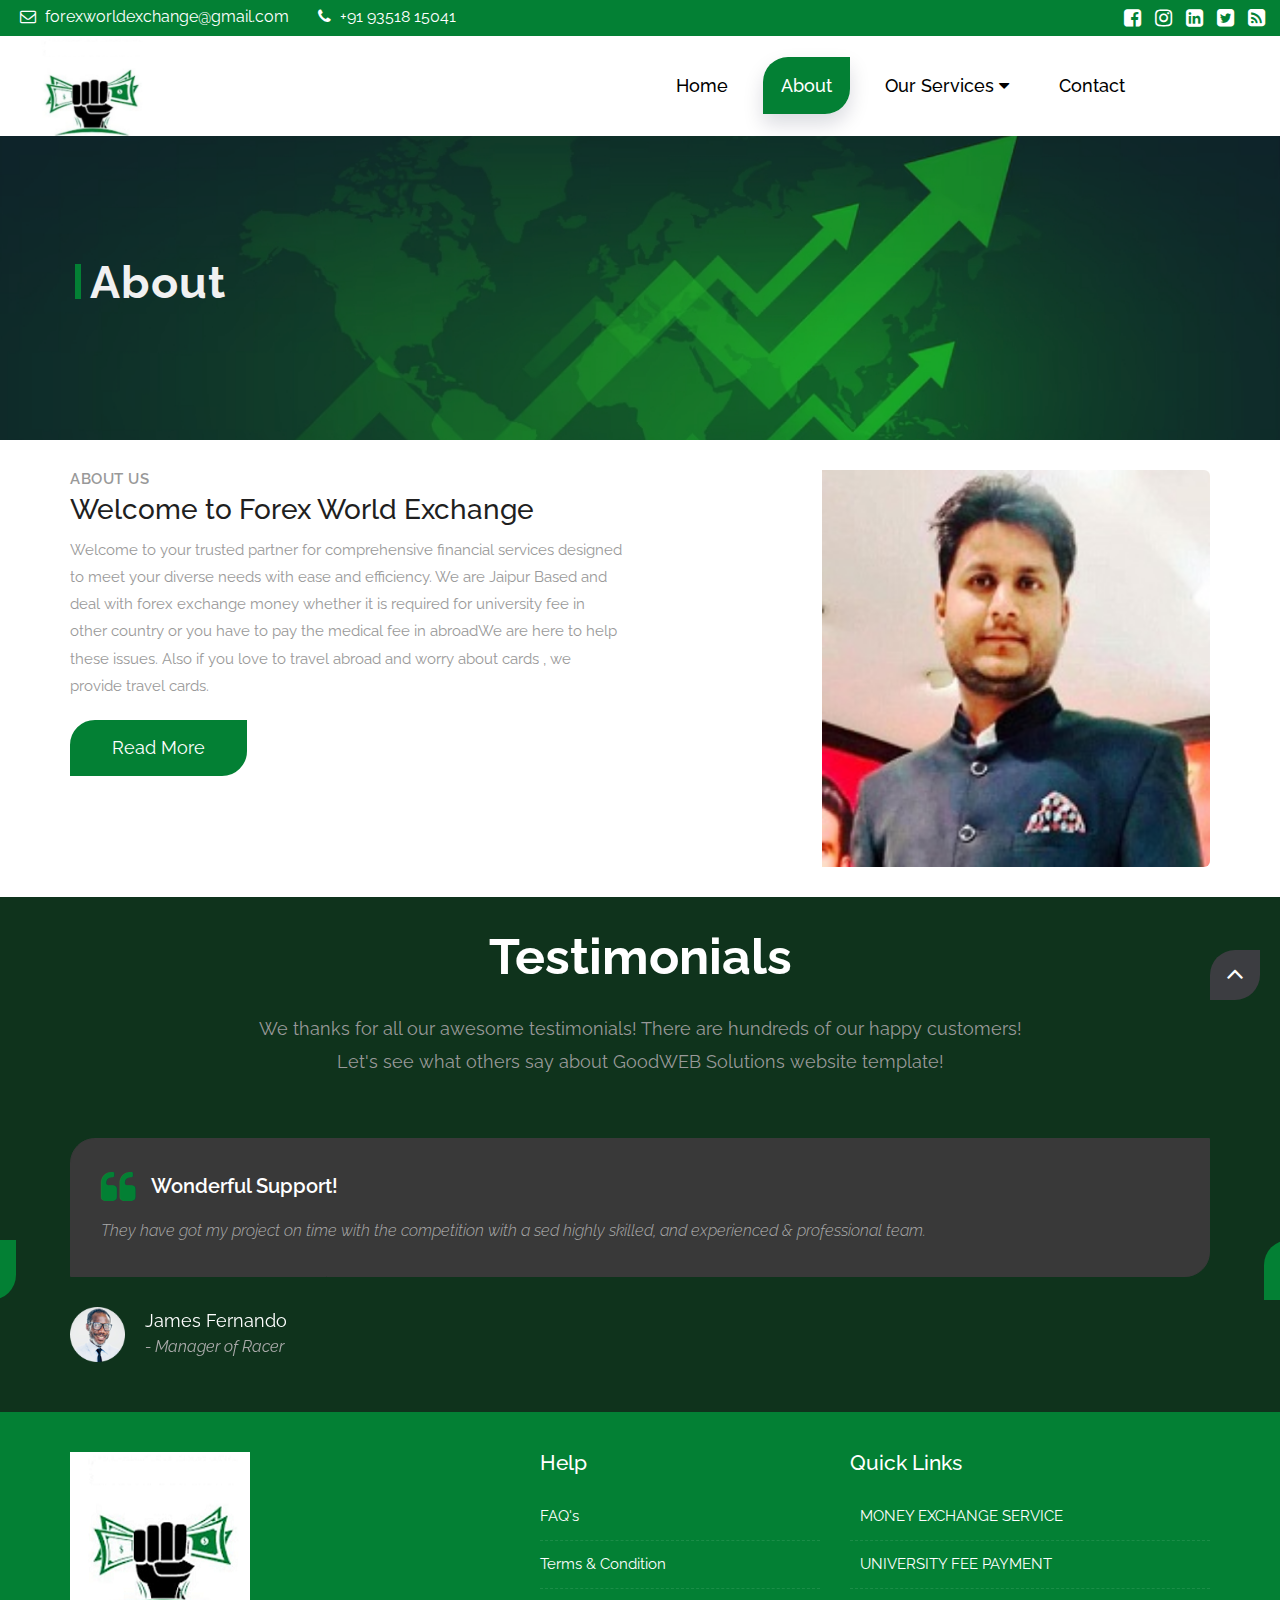
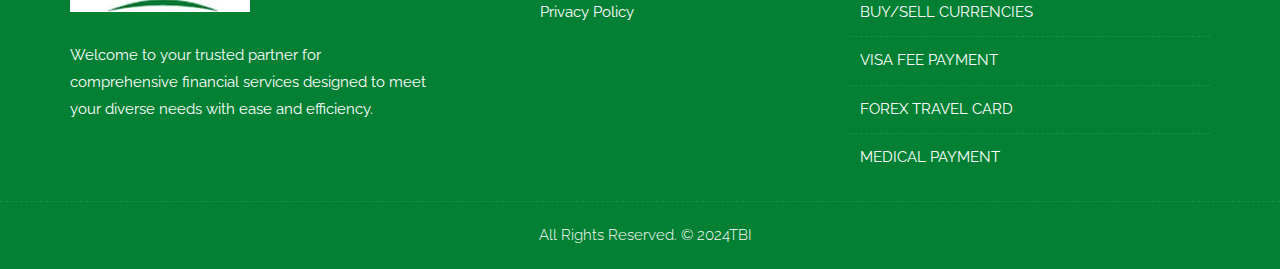
==== about-us.html @ 0187c9fe "update" ====
<!DOCTYPE html>
<html lang="en">

    <!-- Basic -->
    <meta charset="utf-8">
    <meta http-equiv="X-UA-Compatible" content="IE=edge">   
   
    <!-- Mobile Metas -->
    <meta name="viewport" content="width=device-width, minimum-scale=1.0, maximum-scale=1.0, user-scalable=no">
 
     <!-- Site Metas -->
    <title>Forex solutions</title>  
    <meta name="keywords" content="">
    <meta name="description" content="">
    <meta name="author" content="">

    <!-- Site Icons -->
    <link rel="shortcut icon" href="images\logos\logo-2.png" type="image/x-icon" />
    <!-- <link rel="apple-touch-icon" href="images/apple-touch-icon.png"> -->

    <!-- Bootstrap CSS -->
    <link rel="stylesheet" href="css/bootstrap.min.css">
    <!-- Site CSS -->
    <link rel="stylesheet" href="style.css">
    <!-- Responsive CSS -->
    <link rel="stylesheet" href="css/responsive.css">
    <!-- Custom CSS -->
    <link rel="stylesheet" href="css/custom.css">

    <!-- Modernizer for Portfolio -->
    <script src="js/modernizer.js"></script>

    <!--[if lt IE 9]>
      <script src="https://oss.maxcdn.com/libs/html5shiv/3.7.0/html5shiv.js"></script>
      <script src="https://oss.maxcdn.com/libs/respond.js/1.4.2/respond.min.js"></script>
    <![endif]-->

</head>
<body>

    <!-- LOADER -->
    <div id="preloader">
        <div class="loader">
            <div class="loader__bar"></div>
            <div class="loader__bar"></div>
            <div class="loader__bar"></div>
            <div class="loader__bar"></div>
            <div class="loader__bar"></div>
            <div class="loader__ball"></div>
        </div>
    </div><!-- end loader -->
    <!-- END LOADER -->
    
    <div class="top-bar" style="background-color: #038034;">
        <div class="container-fluid">
            <div class="row">
                <div class="col-md-6 col-sm-6">
                    <div class="left-top">
                        <div class="email-box">
                            <a href="Mailto:forexworldexchange@gmail.com"><i class="fa fa-envelope-o" aria-hidden="true"></i> forexworldexchange@gmail.com</a>
                        </div>
                        <div class="phone-box">
                            <a href="tel:+9193518 15041"><i class="fa fa-phone" aria-hidden="true"></i> +91 93518 15041</a>
                        </div>
                    </div>
                </div>
                <div class="col-md-6 col-sm-6">
                    <div class="right-top">
                        <div class="social-box">
                            <ul>
                                <li><a href="#"><i class="fa fa-facebook-square" aria-hidden="true"></i></a></li>
                                <li><a href="#"><i class="fa fa-instagram" aria-hidden="true"></i></a></li>
                                <li><a href="#"><i class="fa fa-linkedin-square" aria-hidden="true"></i></a></li>
                                <li><a href="#"><i class="fa fa-twitter-square" aria-hidden="true"></i></a></li>
                                <li><a href="#"><i class="fa fa-rss-square" aria-hidden="true"></i></a></li>
                            <ul>
                        </div>
                    </div>
                </div>
            </div>
        </div>
    </div>
    <header class="header header_style_01">
       <nav>
  <div class="wrapper">
    <div class="logo"><a href="index.html"><img src="images/logos/logo.png" alt="image" style="width:120px;"></a></div>
    <input type="radio" name="slider"  id="menu-btn">
    <input type="radio" name="slider" id="close-btn">
    <ul class="nav-links">
      <label for="close-btn" class="btn " >X</label>
      <li><a  href="index.html">Home</a></li>
      <li><a class="active" href="about-us.html">About</a></li>
      <li>
        <a href="services.html" class="desktop-item">Our Services <i class=" fa fa-solid fa-caret-down"></i></a>
        <input type="checkbox" id="showDrop">
        <label for="showDrop" class="mobile-item">Our Services</label>
        <ul class="drop-menu">
             <li><a  class=""href="Money-exchange-Service.html">MONEY EXCHANGE SERVICE </a></li>
              <li><a href="UNIVERSITY-FEE-PAYMENT.html">UNIVERSITY FEE PAYMENT </a></li>
              <li><a href="BUY-SELL-CURRENCIES.html">BUY/SELL CURRENCIES</a></li>
              <li><a href="VISA-FEE-PAYMENT.html">VISA FEE PAYMENT </a></li>
              <li><a href="FOREX-TRAVEL-CARD.html">FOREX TRAVEL CARD</a></li>
              <li><a href="MEDICAL-PAYMENT.html ">MEDICAL PAYMENT </a></li>
         
        </ul>
        
      
      <li><a href="contact.html">Contact</a></li>
    </ul>
    <label for="menu-btn" class="btn menu-btn"><i class="fa fa-solid fa-bars"></i></label>
  </div>
</nav>


    </header>

   	<div class="banner-area banner-bg-1">
		<div class="container">
			<!-- <div class="row">
				<div class="col-md-12" style="max-height: 100vh; height: 30vh;">
					<div class="">
						<h2 class="text-center" style="margin-top:10%; color:white; font-size:50px; font-weight:600;">About Us</h2>

						<ul class="page-title-link">
							<li><a href="#">Home</a></li>
							<li><a href="#">About Us</a></li>
						</ul> 
					</div>
				</div>
			</div> -->
            <div class="row">
                <div class="col-md-12">
                    <div class="banner">
                        <h2>About</h2>
                        <!-- <ul class="page-title-link">
                            <li><a href="#">Home</a></li>
                            <li><a href="#">Our Services</a></li>
                        </ul> -->
                    </div>
                </div>
            </div>
        </div>
		</div>
	</div>
<div id="about" class="section wb">
        <div class="container">
            <div class="row">
                <div class="col-md-6">
                    <div class="message-box">
                        <h4>About Us</h4>
                        <h2>Welcome to Forex World Exchange </h2>
                        <p > Welcome to your trusted partner for comprehensive financial services designed to meet your diverse needs with ease and efficiency. We are Jaipur Based and deal with forex exchange money whether it is required for university fee in other country or you have to pay the medical fee in abroadWe are here to help these issues. Also if you love to travel abroad and worry about cards , we provide travel cards. </p>
                        <a href="#services" class="btn btn-light btn-radius btn-brd grd1">Read More</a>
                    </div><!-- end messagebox -->
                </div><!-- end col -->

                <div class="col-md-6">
                    <div class="post-media wow fadeIn">
                        <img src="uploads/owner.jpg" style="max-width: 100%; padding-left: 30%;" alt="" class="img-responsive img-rounded">
                        <!-- <a href="http://www.youtube.com/watch?v=nrJtHemSPW4" data-rel="prettyPhoto[gal]" class="playbutton"><i class="flaticon-play-button"></i></a> -->
                    </div><!-- end media -->
                </div><!-- end col -->
            </div><!-- end row -->

           
        </div>
    </div>



    <div class="popup-container " style="display:none; ">
     <h1 class="text-center" style="color: darkgreen; font-weight: bold; "><span> Query Form</span> </h1>
    <div class="close-popup" style=" ">X</div>
    <div class="popup-content">
      <div class="popup-content-inner">
        <div class="row">
           
                <div class="col-md-8 col-md-offset-2">
                    <div class="contact_form">
                        <div id="message"></div>
                        <form id="contactform" class="row" action="contact.php" name="contactform" method="post">
                            <fieldset class="row-fluid">
                                <div class="col-lg-12 col-md-12 col-sm-12 col-xs-12">
                                    <input type="text" name="first_name" id="first_name" class="form-control" placeholder=" Your Name">
                                </div>
                                <!-- <div class="col-lg-12 col-md-12 col-sm-12 col-xs-12">
                                    <input type="text" name="last_name" id="last_name" class="form-control" placeholder="Last Name">
                                </div> -->
                                <div class="col-lg-12 col-md-12 col-sm-12 col-xs-12">
                                    <input type="email" name="email" id="email" class="form-control" placeholder="Your Email">
                                </div>
                                <div class="col-lg-12 col-md-12 col-sm-12 col-xs-12">
                                    <input type="text" name="phone" id="phone" class="form-control" placeholder="Your Phone">
                                </div>
                                <div class="col-lg-12 col-md-12 col-sm-12 col-xs-12" style="color:#038034">
                                    <label class="sr-only" >Select Service</label>
                                    <select name="select_service" id="select_service" class="selectpicker form-control" data-style="btn-white">
                                        <option value="MoneyexchangeService" style="color:#038034">Select Service</option>
                                        
                                        <option value="MoneyexchangeService" style="color:#038034"> Money exchange Service</option>
                                        
                                        <option value="UniversityFeePayment" style="color:#038034">University Fee Payment</option>
                                        
                                        <option value="Buy/Sellcurrencies" style="color:#038034">Buy/Sell currencies</option>
                                        <option value="VisaFeepayment" style="color:#038034">Visa Fee payment</option>
                                        <option value="Forextravelcard" style="color:#038034">Forex travel card</option>
                                        <option value="MedicalPayment" style="color:#038034">Medical Payment</option>
                                    </select>
                                </div>
                                
                                <div class="col-lg-12 col-md-12 col-sm-12 col-xs-12">
                                    <textarea class="form-control" name="comments" id="comments" rows="6" placeholder="your Query...."></textarea>
                                </div>
                                <div class="col-lg-4 col-md-4 col-sm-4 col-xs-12 text-center m-auto">
                                    <button type="submit" value="SEND" id="submit" class="btn btn-light btn-radius btn-brd grd1 btn-block">Submit</button>
                                </div>
                            </fieldset>
                        </form>
                    </div>
                </div><!-- end col -->
            </div><!-- end row -->
      </div>
    </div>
</div>

        <div id="testimonials" style="background-color:#0f331c;" class="parallax section db parallax-off" style="background-image:url('uploads/parallax_03.jpg');">
        <div class="container" >
            <div class="section-title text-center">
                <h3>Testimonials</h3>
                <p class="lead">We thanks for all our awesome testimonials! There are hundreds of our happy customers! <br>Let's see what others say about GoodWEB Solutions website template!</p>
            </div><!-- end title -->

            <div class="row">
                <div class="col-md-12 col-sm-12">
                    <div class="testi-carousel owl-carousel owl-theme">
                        <div class="testimonial clearfix">
                            <div class="desc">
                                <h3><i class="fa fa-quote-left"></i> Wonderful Support!</h3>
                                <p class="lead">They have got my project on time with the competition with a sed highly skilled, and experienced & professional team.</p>
                            </div>
                            <div class="testi-meta">
                                <img src="uploads/testi_01.png" alt="" class="img-responsive alignleft">
                                <h4>James Fernando <small>- Manager of Racer</small></h4>
                            </div>
                            <!-- end testi-meta -->
                        </div>
                        <!-- end testimonial -->

                        <div class="testimonial clearfix">
                            <div class="desc">
                                <h3><i class="fa fa-quote-left"></i> Awesome Services!</h3>
                                <p class="lead">Explain to you how all this mistaken idea of denouncing pleasure and praising pain was born and I will give you completed.</p>
                            </div>
                            <div class="testi-meta">
                                <img src="uploads/testi_02.png" alt="" class="img-responsive alignleft">
                                <h4>Jacques Philips <small>- Designer</small></h4>
                            </div>
                            <!-- end testi-meta -->
                        </div>
                        <!-- end testimonial -->

                        <div class="testimonial clearfix">
                            <div class="desc">
                                <h3><i class="fa fa-quote-left"></i> Great & Talented Team!</h3>
                                <p class="lead">The master-builder of human happines no one rejects, dislikes avoids pleasure itself, because it is very pursue pleasure. </p>
                            </div>
                            <div class="testi-meta">
                                <img src="uploads/testi_03.png" alt="" class="img-responsive alignleft">
                                <h4>Venanda Mercy <small>- Newyork City</small></h4>
                            </div>
                            <!-- end testi-meta -->
                        </div>
                        <!-- end testimonial -->
                        <div class="testimonial clearfix">
                            <div class="desc">
                                <h3><i class="fa fa-quote-left"></i> Wonderful Support!</h3>
                                <p class="lead">They have got my project on time with the competition with a sed highly skilled, and experienced & professional team.</p>
                            </div>
                            <div class="testi-meta">
                                <img src="uploads/testi_01.png" alt="" class="img-responsive alignleft">
                                <h4>James Fernando <small>- Manager of Racer</small></h4>
                            </div>
                            <!-- end testi-meta -->
                        </div>
                        <!-- end testimonial -->

                        <div class="testimonial clearfix">
                            <div class="desc">
                                <h3><i class="fa fa-quote-left"></i> Awesome Services!</h3>
                                <p class="lead">Explain to you how all this mistaken idea of denouncing pleasure and praising pain was born and I will give you completed.</p>
                            </div>
                            <div class="testi-meta">
                                <img src="uploads/testi_02.png" alt="" class="img-responsive alignleft">
                                <h4>Jacques Philips <small>- Designer</small></h4>
                            </div>
                            <!-- end testi-meta -->
                        </div>
                        <!-- end testimonial -->

                        <div class="testimonial clearfix">
                            <div class="desc">
                                <h3><i class="fa fa-quote-left"></i> Great & Talented Team!</h3>
                                <p class="lead">The master-builder of human happines no one rejects, dislikes avoids pleasure itself, because it is very pursue pleasure. </p>
                            </div>
                            <div class="testi-meta">
                                <img src="uploads/testi_03.png" alt="" class="img-responsive alignleft">
                                <h4>Venanda Mercy <small>- Newyork City</small></h4>
                            </div>
                            <!-- end testi-meta -->
                        </div><!-- end testimonial -->
                    </div><!-- end carousel -->
                </div><!-- end col -->
            </div><!-- end row -->

            

        </div><!-- end container -->
    </div><!-- end section -->

    <footer class="footer">
        <div class="container">
            <div class="row">
                <div class="col-md-4 col-sm-4 col-xs-12">
                    <div class="widget clearfix">
                        <div class="widget-title">
                            <img src="images/logos/logo-2.png" alt="" />
                        </div>
                        <p> Welcome to your trusted partner for comprehensive financial services designed to meet your diverse needs with ease and efficiency.</p>

                    </div><!-- end clearfix -->
                </div><!-- end col -->

                <div class="col-md-4 col-sm-4 col-xs-12">
                    <div class="widget clearfix">
                        <div class="widget-title" style="padding-left: 80px;">
                            <h3>Help</h3>
                        </div>

                        <ul class="footer-links hov" style="padding-left: 80px;">
                            <!-- <li><a href="#">Help <span class="icon icon-arrow-right2"></span></a></li> -->

                            <li><a href="#">FAQ's<span class="icon icon-arrow-right2"></span></a></li>
                            <li><a href="#">Terms & Condition <span class="icon icon-arrow-right2"></span></a></li>
                            <li><a href="#"> Privacy Policy  <span class="icon icon-arrow-right2"></span></a></li>
                            <!-- <li><a href="#">Faq <span class="icon icon-arrow-right2"></span></a></li>
                            <li><a href="#">Contact <span class="icon icon-arrow-right2"></span></a></li> -->
                        </ul><!-- end links -->
                    </div><!-- end clearfix -->
                </div><!-- end col -->
                
                <div class="col-md-4 col-sm-4 col-xs-12">
                    <div class="footer-distributed widget clearfix">
                        <!-- <div class="widget-title">
                            <h3>Subscribe</h3>
                            <p>There are many variations of passages of Lorem Ipsum available, but the majority have suffered alteration in some form, by injected humour, or randomised words which one know this tricks.</p>
                        </div>
                         -->
                        <!-- <div class="footer-right">
                            <form method="get" action="#">
                                <input placeholder="Subscribe our newsletter.." name="search">
                                <i class="fa fa-envelope-o"></i>
                            </form>
                        </div>  --> 

                        <div class="widget clearfix">
                        <div class="widget-title">
                            <h3>Quick Links</h3>
                        </div>

                        <ul class="footer-links hov">
                            <li><a href="#"> Money exchange Service    <span class="icon icon-arrow-right2"></span></a></li>

                            <li><a href="#">University Fee Payment <span class="icon icon-arrow-right2"></span></a></li>
                            <li><a href="#"> Buy/Sell currencies<span class="icon icon-arrow-right2"></span></a></li>
                            <li><a href="#">  Visa Fee payment <span class="icon icon-arrow-right2"></span></a></li>
                            
                            <li><a href="#"> Forex travel card<span class="icon icon-arrow-right2"></span></a></li>
                            <li><a href="#"> Medical Payment <span class="icon icon-arrow-right2"></span></a></li>
                        </ul><!-- end links -->
                    </div><!-- end clearfix -->                      
                    </div><!-- end clearfix -->
                </div><!-- end col -->
            </div><!-- end row -->
        </div><!-- end container -->
    </footer><!-- end footer -->

    <div class="copyrights">
        <div class="container">
            <div class="footer-distributed">
                <div class="footer-left">                   
                    <p class="footer-company-name">All Rights Reserved. &copy; 2024<a href="#">TBI</a> 
                </div>

                
            </div>
        </div><!-- end container -->
    </div><!-- end copyrights -->

    <a href="#" id="scroll-to-top" class="dmtop global-radius"><i class="fa fa-angle-up"></i></a>

    <!-- ALL JS FILES -->
    <script src="js/all.js"></script>
    <!-- ALL PLUGINS -->
    <script src="js/custom.js"></script>
    <script src="js/portfolio.js"></script>
    <script src="js/hoverdir.js"></script>    

</body>
</html>
---- style.css ----
/*------------------------------------------------------------------
    Version: 1.0
-------------------------------------------------------------------*/


/*------------------------------------------------------------------
    [Table of contents]

    1. IMPORT FONTS
    2. IMPORT FILES
    3. SKELETON
    4. WP CORE
    5. HEADER
    6. SECTIONS
    7. SECTIONS
    8. PORTFOLIO
    9. TESTIMONIALS
    10. PRICING TABLES
    11. ICON BOXES
    12. MESSAGE BOXES
    13. FEATURES
    14. CONTACT
    15. FOOTER
    16. MISC
    17. BUTTONS
-------------------------------------------------------------------*/


/*------------------------------------------------------------------
    IMPORT FONTS
-------------------------------------------------------------------*/

@import url('https://fonts.googleapis.com/css?family=Raleway:100,200,300,400,500,600,700,900');

/*------------------------------------------------------------------
    IMPORT FILES
-------------------------------------------------------------------*/

@import url(css/animate.css);
@import url(css/flaticon.css);
@import url(css/icomoon.css);
@import url(css/prettyPhoto.css);
@import url(css/owl.carousel.css);
@import url(css/font-awesome.min.css);

/*------------------------------------------------------------------
    SKELETON
-------------------------------------------------------------------*/

body {
    color: #999;
    font-size: 15px;
    font-family: 'Raleway', sans-serif;
    line-height: 1.80857;
}

body.demos .section {
    background: url(images/bg.png) repeat top center #f2f3f5;
}

body.demos .section-title img {
    max-width: 280px;
    display: block;
    margin: 10px auto;
}

body.demos .service-widget h3 {
    border-bottom: 1px solid #ededed;
    font-size: 18px;
    padding: 20px 0;
    background-color: #ffffff;
}

body.demos .service-widget {
    margin: 0 0 30px;
    padding: 30px;
    background-color: #fff
}

body.demos .container-fluid {
    max-width: 1080px
}

a {
    color: #1f1f1f;
    text-decoration: none !important;
    outline: none !important;
    -webkit-transition: all .3s ease-in-out;
    -moz-transition: all .3s ease-in-out;
    -ms-transition: all .3s ease-in-out;
    -o-transition: all .3s ease-in-out;
    transition: all .3s ease-in-out;
}

h1,
h2,
h3,
h4,
h5,
h6 {
    letter-spacing: 0;
    font-weight: normal;
    position: relative;
    padding: 0 0 10px 0;
    font-weight: normal;
    line-height: 120% !important;
    color: #1f1f1f;
    margin: 0
}

h1 {
    font-size: 24px
}

h2 {
    font-size: 22px
}

h3 {
    font-size: 18px
}

h4 {
    font-size: 16px
}

h5 {
    font-size: 14px
}

h6 {
    font-size: 13px
}

h1 a,
h2 a,
h3 a,
h4 a,
h5 a,
h6 a {
    color: #212121;
    text-decoration: none!important;
    opacity: 1
}

h1 a:hover,
h2 a:hover,
h3 a:hover,
h4 a:hover,
h5 a:hover,
h6 a:hover {
    opacity: .8
}

a {
    color: #1f1f1f;
    text-decoration: none;
    outline: none;
}

a,
.btn {
    text-decoration: none !important;
    outline: none !important;
    -webkit-transition: all .3s ease-in-out;
    -moz-transition: all .3s ease-in-out;
    -ms-transition: all .3s ease-in-out;
    -o-transition: all .3s ease-in-out;
    transition: all .3s ease-in-out;
}

.btn-custom {
    margin-top: 20px;
    background-color: transparent !important;
    border: 2px solid #ddd;
    padding: 12px 40px;
    font-size: 16px;
}

.lead {
    font-size: 18px;
    line-height: 30px;
    color: #767676;
    margin: 0;
    padding: 0;
}

blockquote {
    margin: 20px 0 20px;
    padding: 30px;
}

ul, li, ol{
	margin: 0px;
	padding: 0px;
	list-style: none;
}

/*------------------------------------------------------------------
    WP CORE
-------------------------------------------------------------------*/

.first {
    clear: both
}

.last {
    margin-right: 0
}

.alignnone {
    margin: 5px 20px 20px 0;
}

.aligncenter,
div.aligncenter {
    display: block;
    margin: 5px auto 5px auto;
}

.alignright {
    float: right;
    margin: 10px 0 20px 20px;
}

.alignleft {
    float: left;
    margin: 10px 20px 20px 0;
}

a img.alignright {
    float: right;
    margin: 10px 0 20px 20px;
}

a img.alignnone {
    margin: 10px 20px 20px 0;
}

a img.alignleft {
    float: left;
    margin: 10px 20px 20px 0;
}

a img.aligncenter {
    display: block;
    margin-left: auto;
    margin-right: auto
}

.wp-caption {
    background: #fff;
    border: 1px solid #f0f0f0;
    max-width: 96%;
    /* Image does not overflow the content area */
    padding: 5px 3px 10px;
    text-align: center;
}

.wp-caption.alignnone {
    margin: 5px 20px 20px 0;
}

.wp-caption.alignleft {
    margin: 5px 20px 20px 0;
}

.wp-caption.alignright {
    margin: 5px 0 20px 20px;
}

.wp-caption img {
    border: 0 none;
    height: auto;
    margin: 0;
    max-width: 98.5%;
    padding: 0;
    width: auto;
}

.wp-caption p.wp-caption-text {
    font-size: 11px;
    line-height: 17px;
    margin: 0;
    padding: 0 4px 5px;
}


/* Text meant only for screen readers. */

.screen-reader-text {
    clip: rect(1px, 1px, 1px, 1px);
    position: absolute !important;
    height: 1px;
    width: 1px;
    overflow: hidden;
}

.screen-reader-text:focus {
    background-color: #f1f1f1;
    border-radius: 3px;
    box-shadow: 0 0 2px 2px rgba(0, 0, 0, 0.6);
    clip: auto !important;
    color: #21759b;
    display: block;
    font-size: 14px;
    font-size: 0.875rem;
    font-weight: bold;
    height: auto;
    left: 5px;
    line-height: normal;
    padding: 15px 23px 14px;
    text-decoration: none;
    top: 5px;
    width: auto;
    z-index: 100000;
    /* Above WP toolbar. */
}

/*------------------------------------------------------------------
    Top head
-------------------------------------------------------------------*/

.top-bar{
	background: #393939;
}
.left-top{
	padding: 3px 0px; 
}
.email-box{
	display: inline-block;
	margin-right: 20px;
}
.email-box a{
	color: #ffffff;
	font-size: 16px;
}
.email-box a:hover{
	color: #038034;
}
.email-box a i{
	padding: 0px 5px;
}
.phone-box{
	display: inline-block;
}

.phone-box a{
	color: #ffffff;
	font-size: 16px;
}
.phone-box a:hover{
	color: #038034;
}
.phone-box a i{
	padding: 0px 5px;
}

.social-box{
	float: right;
}

.social-box ul li{
	display: inline-block;
	padding-left: 10px;
}

.social-box ul li a{
	color: #ffffff;
	font-size: 20px;
}
.social-box ul li a:hover{
	color: #038034;
}


/*------------------------------------------------------------------
    HEADER
----/*---------------------------------------------------------------*/
/*
.megamenu .nav,
.megamenu .collapse,
.megamenu .dropup,
.megamenu .dropdown {
    position: static;
}

.megamenu .container-fluid {
    position: relative;
}

.megamenu .dropdown-menu {
    left: auto;
}

.megamenu .megamenu-content {
    padding: 20px 30px;
}

.megamenu .dropdown.megamenu-fw .dropdown-menu {
    left: 0;
    right: 0;
}

.megamenu .list-unstyled {
    min-width: 200px;
}

.header_style_01 {
    background-color: rgba(255, 255, 255);
    display: block;
    left: 0;
    padding: 20px 40px !important;
    position: relative;
    right: 0;
    top: 0;
    width: 100%;
	-webkit-box-shadow: 0px 2px 5px 0px rgba(0,0,0,0.30);
	-moz-box-shadow: 0px 2px 5px 0px rgba(0,0,0,0.30);
	box-shadow: 0px 2px 5px 0px rgba(0,0,0,0.30);
    z-index: 111;
}*/

.header_style_01 .navbar-default {
    background-color: transparent;
    border: 0;
	border-radius: 0px;
}

.header_style_01 .navbar,
.header_style_01 .navbar-nav,
.header_style_01 .navbar-default,
.header_style_01 .nav {
    margin-bottom: 0 !important;
}

.header_style_01 .navbar-brand {
    padding: 2px 15px 0 15px;
	height: auto;
}

.header_style_01 .navbar-default .navbar-nav > li > a {
    border-radius: 0;
    color: #ffffff;
    font-size: 15px;
    font-style: normal;
    font-weight: 600;
    text-transform: capitalize;
    background-color: transparent;
}

.header_style_01 .navbar-default .navbar-nav > li a {
	color: #333333;
	padding: 15px 15px;
}

.header_style_01 .navbar-default .navbar-nav > li a.active{
	color: #ffffff;
	box-shadow: 0 10px 20px 0 rgba(5, 16, 44, .15);
	border-radius: 25px 0px 25px 0px;
	background: #038034;
}

.header_style_01 .navbar-default .navbar-nav > li:hover  .mg,
.header_style_01 .navbar-default .navbar-nav > li:focus .mg {
    color: #ffffff;
	box-shadow: 0 10px 20px 0 rgba(5, 16, 44, .15);
	border-radius: 25px 0px 25px 0px;
	background: #038034;
}

.header_style_01 .navbar-right > li {
    margin-top: 2px;
    -webkit-transition: all .3s ease-in-out;
    -moz-transition: all .3s ease-in-out;
    -ms-transition: all .3s ease-in-out;
    -o-transition: all .3s ease-in-out;
    transition: all .3s ease-in-out;
}

.header_style_01 .navbar-right > li > a {
    padding-bottom: 10px;
    padding-top: 10px;
}

li.social-links {
    margin: 0 8px;
}

li.social-links a {
    padding: 13px 0 !important;
}

.navbar-nav li {
    position: relative;
	margin: 0px 10px;
}

.navbar-nav span {
    font-size: 24px;
    position: absolute;
    right: 2px;
    top: 13px;
}
*/
/*------------------------------------------------------------------
    Banner Slider
-------------------------------------------------------------------*/

.slider-bg-one {
    background-image: url("uploads/slider_01.jpg");
    background-position: center center;
    background-repeat: no-repeat;
    background-size: cover;
}

.slider-bg-two {
    background-image: url("uploads/slider_02.jpg");
    background-position: center center;
    background-repeat: no-repeat;
    background-size: cover;
}

.slider-bg-three {
    background-image: url("uploads/slider_03.jpg");
    background-position: center center;
    background-repeat: no-repeat;
    background-size: cover;
}

.slider-content-area {
    height: 100vh;
    position: relative;
}

.home-one-slider-otem .slider-content-area {
    height: 650px;
    position: relative;
}

.slide-text {
    position: absolute;
    top: 50%;
    transform: translateY(-50%);
    width: 100%;
    z-index: 1;
}

.slide-text h1 {
    color: #fff;
    font-size: 70px;
    font-weight: 700;
    text-transform: capitalize;
	text-shadow: 0px 4px 3px rgba(0,0,0,0.4),
             0px 8px 13px rgba(0,0,0,0.1),
             0px 18px 23px rgba(0,0,0,0.1);
}

.slide-text h1 span{
	color: #038034;
}

.slide-text h2 {
    color: #fff;
    font-size: 22px;
    letter-spacing: 1px;
    margin-bottom: 20px;
	text-shadow: 0px 4px 3px rgba(0,0,0,0.4),
             0px 8px 13px rgba(0,0,0,0.1),
             0px 18px 23px rgba(0,0,0,0.1);
}


.slider-wrapper .owl-nav .owl-prev, .slider-wrapper .owl-nav .owl-next {
    background: #393939;
    height: 60px;
    top: 50%;
    transform: translateY(-50%);
    transition: all 0.4s ease-in-out 0s;
    width: 60px;
	border-radius: 25px 0px 25px 0px;
}

.slider-wrapper .owl-nav .owl-prev:hover, .slider-wrapper .owl-nav .owl-next:hover {
	background: #038034;
}

.slider-wrapper .owl-nav .owl-prev {
    margin-left: 0%;
	left: 0px;
	position: absolute;
}

.slider-wrapper .owl-nav .owl-prev i{
	position: absolute;
	left: 0px;
	right: 0;
	width: auto;
	height: auto;
	background: none;
	color: #ffffff;
}

.slider-wrapper .owl-nav .owl-next {
    margin-right: 0%;
    right: 0;
	position: absolute;
}

.slider-wrapper .owl-nav .owl-next i{
	position: absolute;
	right: 0;
	left: 0px;
	width: auto;
	height: auto;
	background: none;
	color: #ffffff;
}

.home-one-slider-otem::before{
	content: "";
	position: absolute;
	background: rgba(0,0,0, 0.8);
	width: 100%;
	height: 100%;
	top: 0%;
	left: 100%;
	z-index: 1
}


/*------------------------------------------------------------------
    SECTIONS
-------------------------------------------------------------------*/

.parallax {
    background-attachment: fixed;
    background-size: cover;
    height: 100%;
    padding: 30px 0;
    position: relative;
    width: 100%;
}

.parallax.parallax-off {
    background-attachment: scroll !important;
    display: block;
    height: 100%;
    min-height: 100%;
    overflow: hidden;
    position: relative;
    background-position: center center;
    vertical-align: sub;
    width: 100%;
    z-index: 2;
}

.no-scroll-xy {
    overflow: hidden !important;
    -webkit-transition: all .4s ease-in-out;
    -moz-transition: all .4s ease-in-out;
    -ms-transition: all .4s ease-in-out;
    -o-transition: all .4s ease-in-out;
    transition: all .4s ease-in-out;
}

.section {
    display: block;
    position: relative;
    overflow: hidden;
    padding: 30px 0;
}

.noover {
    overflow: visible;
}

.noover .btn-dark {
    border: 0 !important;
}

.nopad {
    padding: 0;
}

.nopadtop {
    padding-top: 0;
}

.section.wb {
    background-color: #ffffff;
}

.section.lb {
    background-color: #f2f3f5;
}

.section.db {
    background-color: #1f1f1f;
}

.section.color1 {
    background-color: #448AFF;
}

.first-section {
    display: block;
    position: relative;
    overflow: hidden;
    padding: 16em 0 13em;
}

.first-section h2 {
    color: #ffffff;
    font-size: 68px;
    font-weight: 300;
    text-transform: capitalize;
    display: block;
    margin: 0;
    padding: 0 0 30px;
    position: relative;
}

.first-section .lead {
    font-size: 21px;
    font-weight: 300;
    padding: 0 0 40px;
    margin: 0;
    line-height: inherit;
    color: #ffffff;
}

.macbookright {
    width: 980px;
    position: absolute;
    right: -15%;
    bottom: -6%;
}

.section-title {
    display: block;
    position: relative;
    margin-bottom: 60px;
}

.section-title p {
    color: #999;
    font-weight: 400;
    font-size: 18px;
    line-height: 33px;
    margin: 0;
}

.section-title h3 {
    font-size: 50px;
    font-weight: 700;
    line-height: 62px;
    margin: 0 0 25px;
    padding: 0;
    color: #038034;
    text-transform: none;
}

.section.colorsection p,
.section.colorsection h3,
.section.db h3 {
    color: #ffffff;
}

.service-widget{
	background: #ffffff;
}

.section.lb .service-dit h3{
	padding: 12px 0px;
}
.service-dit{
	padding: 20px 15px;
}


/*------------------------------------------------------------------
    PORTFOLIO
-------------------------------------------------------------------*/

.item-h2,
.item-h1 {
    height: 100% !important;
    height: auto !important;
}

.isotope-item {
    z-index: 2;
    padding: 0;
}

.isotope-hidden.isotope-item {
    pointer-events: none;
    z-index: 1;
}

.isotope,
.isotope .isotope-item {
    /* change duration value to whatever you like */
    -webkit-transition-duration: 0.8s;
    -moz-transition-duration: 0.8s;
    transition-duration: 0.8s;
}

.isotope {
    -webkit-transition-property: height, width;
    -moz-transition-property: height, width;
    transition-property: height, width;
}

.isotope .isotope-item {
    -webkit-transition-property: -webkit-transform, opacity;
    -moz-transition-property: -moz-transform, opacity;
    transition-property: transform, opacity;
}

.portfolio-filter ul {
    padding: 0;
    z-index: 2;
    display: block;
    position: relative;
    margin: 0;
}

.portfolio-filter ul li {
    border-radius: 0;
    display: inline-block;
    margin: 0 5px 0 0;
    text-decoration: none;
    text-transform: uppercase;
    vertical-align: middle;
}

.portfolio-filter ul li:last-child:after {
    content: "";
}

.portfolio-filter ul li .btn-dark {
    box-shadow: none;
    background-color: transparent;
    border: 2px solid #038034 !important;
    color: #393939;
    font-weight: 500;
    font-size: 14px;
    padding: 15px 35px;
}

.da-thumbs {
    list-style: none;
    position: relative;
    padding: 0;
}

.da-thumbs .pitem {
    margin: 0;
    padding: 15px;
    position: relative;
}

.da-thumbs .pitem a,
.da-thumbs .pitem a img {
    display: block;
    position: relative;
}

.da-thumbs .pitem a {
    overflow: hidden;
}

.da-thumbs .pitem a div {
    position: absolute;
    background-color: rgba(0, 0, 0, 0.8);
    width: 100%;
    height: 100%;
}

.da-thumbs .pitem a div h3 {
    display: block;
    color: #ffffff;
    font-size: 20px;
    padding: 30px 15px;
    text-transform: capitalize;
    font-weight: normal;
}

.da-thumbs .pitem a div h3 small {
    display: block;
    color: #ffffff;
    margin-top: 5px;
    font-size: 13px;
    font-weight: 300;
}

.da-thumbs .pitem a div i {
    background-color: #038034;
    position: absolute;
    color: #ffffff !important;
    bottom: 0;
    font-size: 15px;
    z-index: 12;
    right: 0;
    width: 50px;
    height: 50px;
    line-height: 50px;
    text-align: center;
	border-radius: 25px 0px 0px 0px;
}


/*------------------------------------------------------------------
    TESTIMONIALS
-------------------------------------------------------------------*/

.logos img {
    margin: auto;
    display: block;
    text-align: center;
    width: 100%;
    
}

.logos img:hover {
    opacity: 0.5;
}

.desc h3 i {
    color: #038034;
    font-size: 37px;
    vertical-align: middle;
    margin-right: 12px;
}

.desc {
    padding: 30px;
    position: relative;
    background: #393939;
    border: 1px solid #393939;
	-webkit-border-radius: 25px 0px 25px 0px;
	-moz-border-radius: 25px 0px 25px 0px;
	border-radius: 25px 0px 25px 0px;
}

.testi-meta {
    display: block;
    margin-top: 20px;
}

.testimonial h4 {
    font-size: 18px;
    color: #ffffff;
    padding: 13px 0 0;
}

.testimonial img {
    max-width: 55px;
}

.testimonial small {
    margin-top: 7px;
    font-size: 16px;
    display: block;
}

.testimonial {
    background-color: transparent;
}

.testimonial h3 {
    padding: 0 0 10px;
    font-size: 20px;
    font-weight: 600;
}

.testimonial small,
.testimonial .lead {
    background-color: transparent;
    color: #aaa;
    display: block;
    font-size: 16px;
    font-style: italic;
    line-height: 30px;
    margin: 0;
    padding: 0;
    position: relative;
}

.testimonial p:after {
    display: none;
}


/*------------------------------------------------------------------
    PRICING TABLES
-------------------------------------------------------------------*/

.pricing-table {
    margin: 50px 0 0 0;
    background: #fff;
    box-shadow: 0 5px 14px rgba(0, 0, 0, 0.1);
}

.pricing-table i {
    width: 30px;
    color: #c2c2c2;
    display: inline-block;
    margin-right: 10px;
    padding-right: 5px;
    border-right: 1px solid #ececec;
}

.pricing-table .btn-dark {
    padding: 10px 24px;
    font-size: 15px;
}

.pricing-table strong {
    font-weight: 600;
    margin-right: 6px;
    color: #1f1f1f;
}

.pricing-table-header {
    padding: 30px 0 25px 0;
    background: #ffffff;
}

.pricing-table-header h2 {
    font-size: 31px;
    margin: 0;
    padding: 0;
    font-weight: 300;
}

.pricing-table-header h3 {
    font-size: 15px;
    font-weight: 600;
    color: #aaaaaa;
    margin-top: 10px;
    text-transform: uppercase;
}

.pricing-table-space {
    height: 10px;
}

.pricing-table-text {
    margin: 15px 30px 0 30px;
    padding: 0 10px 15px 10px;
    border-bottom: 1px solid #ececec;
    font-weight: 300;
    line-height: 30px;
    color: #c2c2c2;
    font-size: 16px;
}

.pricing-table-text p {
    font-weight: 400;
}

.pricing-table-features {
    margin: 15px 30px 0 30px;
    padding: 0 10px 15px 30px;
    border-bottom: 1px solid #ececec;
    text-align: left;
    line-height: 30px;
    font-size: 16px;
    color: #c2c2c2;
}

.pricing-table-highlighted h3,
.pricing-table-highlighted h2 {
    color: #ffffff !important;
}

.pricing-table-sign-up {
    margin-top: 25px;
    padding-bottom: 30px;
}


/* Highlighted table */

.pricing-table-highlighted {
    margin-top: 0;
}

.m130 {
    margin-top: 130px;
}

.nav-pills {
    border: 1px solid #e1e1e1;
}

.nav-pills > li {
    width: 50%;
    padding: 10px;
    float: left;
    margin: 0 !important;
}

.nav-pills > li > a {
    margin: 0!important;
    text-align: center;
    background-color: #f4f4f4;
}


/*------------------------------------------------------------------
    ICON BOXES
-------------------------------------------------------------------*/

.icon-wrapper {
    position: relative;
    cursor: pointer;
    display: block;
    z-index: 1;
}

.icon-wrapper i {
    width: 75px;
    height: 75px;
    text-align: center;
    line-height: 75px;
    font-size: 28px;
    background-color: #f2f3f5;
    color: #1f1f1f;
    margin-top: 0;
}

.small-icons.icon-wrapper:hover i,
.small-icons.icon-wrapper:hover i:hover,
.small-icons.icon-wrapper i {
    width: auto !important;
    height: auto !important;
    line-height: 1 !important;
    padding: 0 !important;
    color: #e3e3e3 !important;
    background-color: transparent !important;
    background: none !important;
    margin-right: 10px !important;
    vertical-align: middle;
    font-size: 24px !important;
}

.small-icons.icon-wrapper h3 {
    font-size: 18px;
    padding-bottom: 5px;
}

.small-icons.icon-wrapper p {
    padding: 0;
    margin: 0;
}

.icon-wrapper h3 {
    font-size: 21px;
    padding: 0 0 15px;
    margin: 0;
}

.icon-wrapper p {
    margin-bottom: 0;
    padding-left: 95px;
}

.icon-wrapper p small {
    display: block;
    color: #999;
    margin-top: 10px;
    text-transform: none;
    font-weight: 600;
    font-size: 16px;
}

.icon-wrapper p small:after {
    content: "\f105";
    font-family: FontAwesome;
    margin-left: 5px;
    font-size: 11px;
}

.effect-1 {
    display: inline-block;
    cursor: pointer;
    text-align: center;
    position: relative;
    text-decoration: none;
    z-index: 1;
}

.effect-1:after {
    pointer-events: none;
    position: absolute;
    width: 100%;
    height: 100%;
    border-radius: 50%;
    content: '';
    -webkit-box-sizing: content-box;
    -moz-box-sizing: content-box;
    box-sizing: content-box;
}

.effect-1 {
    -webkit-transition: background 0.2s, color 0.2s;
    -moz-transition: background 0.2s, color 0.2s;
    transition: background 0.2s, color 0.2s;
}

.effect-1:after {
    top: -7px;
    left: -7px;
    padding: 7px;
    box-shadow: 0 0 0 2px #038034;
    -webkit-transition: -webkit-transform 0.2s, opacity 0.2s;
    -webkit-transform: scale(.8);
    -moz-transition: -moz-transform 0.2s, opacity 0.2s;
    -moz-transform: scale(.8);
    -ms-transform: scale(.8);
    transition: transform 0.2s, opacity 0.2s;
    transform: scale(.8);
    opacity: 0;
}

.effect-1:hover:after {
    -webkit-transform: scale(1);
    -moz-transform: scale(1);
    -ms-transform: scale(1);
    transform: scale(1);
    opacity: 1;
}

.effect-1:after {
    -webkit-transform: scale(1.2);
    -moz-transform: scale(1.2);
    -ms-transform: scale(1.2);
    transform: scale(1.2);
}

.effect-1:hover:after {
    -webkit-transform: scale(1);
    -moz-transform: scale(1);
    -ms-transform: scale(1);
    transform: scale(1);
    opacity: 1;
}


/*------------------------------------------------------------------
    MESSAGE BOXES
-------------------------------------------------------------------*/

.service-widget h3 {
    font-size: 22px;
    color: #ffffff;
    padding: 20px 0 12px;
    margin: 0;
	font-weight: 600;
}

.service-widget h3 a,
.section.wb .service-widget h3,
.section.lb .service-widget h3 {
    color: #1f1f1f;
}

.service-widget p {
    margin-bottom: 0;
    padding-bottom: 0;
}

.message-box h4 {
    text-transform: uppercase;
    padding: 0;
    margin: 0 0 5px;
    font-weight: 600;
    letter-spacing: 0.5px;
    font-size: 15px;
    color: #999;
}

.message-box h2 {
    font-size: 28px;
    font-weight: 500;
    padding: 0 0 10px;
    margin: 0;
    line-height: 62px;
    margin-top: 0;
    text-transform: none;
}

.message-box p {
    margin-bottom: 20px;
}

.message-box .lead {
    padding-top: 10px;
    font-size: 19px;
    font-style: italic;
    color: #999;
    padding-bottom: 0;
}

.post-media {
    position: relative;
}

.post-media img {
    width: 100%;
}

.playbutton {
    position: absolute;
    color: #ffffff !important;
    top: 40%;
    font-size: 60px;
    z-index: 12;
    left: 0;
    right: 0;
    text-align: center;
    margin: -20px auto;
}

.hoverbutton {
    background-color: #038034;
    position: absolute;
    color: #ffffff !important;
    top: 48%;
    font-size: 21px;
    z-index: 12;
    left: 0;
    opacity: 0;
    right: 0;
    width: 50px;
    height: 50px;
    line-height: 50px;
    text-align: center;
    margin: -20px auto;
}

.service-widget:hover .hoverbutton {
    opacity: 1;
}

hr.hr1 {
    position: relative;
    margin: 60px 0;
    border: 1px dashed #f2f3f5;
}

hr.hr2 {
    position: relative;
    margin: 17px 0;
    border: 1px dashed #f2f3f5;
}

hr.hr3 {
    position: relative;
    margin: 25px 0 30px 0;
    border: 1px dashed #f2f3f5;
}

hr.invis {
    border-color: transparent;
}

hr.invis1 {
    margin: 10px 0;
    border-color: transparent;
}

.section.parallax hr.hr1 {
    border-color: rgba(255, 255, 255, 0.1);
}

.sep1 {
    display: block;
    position: absolute;
    content: '';
    width: 40px;
    height: 40px;
    bottom: -20px;
    left: 50%;
    margin-left: -14px;
    background-color: #1f1f1f;
    -ms-transform: rotate(45deg);
    -webkit-transform: rotate(45deg);
    transform: rotate(45deg);
    z-index: 1;
}

.sep2 {
    display: block;
    position: absolute;
    content: '';
    width: 40px;
    height: 40px;
    top: -20px;
    left: 50%;
    margin-left: -14px;
    background-color: #1f1f1f;
    -ms-transform: rotate(45deg);
    -webkit-transform: rotate(45deg);
    transform: rotate(45deg);
    z-index: 1;
}


/* Divider Styles */

.divider-wrapper {
    width: 100%;
    box-shadow: 0 5px 14px rgba(0, 0, 0, 0.1);
    height: 540px;
    margin: 0 auto;
    position: relative;
}

.divider-wrapper:hover {
    cursor: none;
}

.divider-bar {
    position: absolute;
    width: 10px;
    left: 50%;
    top: -10px;
    bottom: -15px;
}

.code-wrapper {
    border: 1px solid #ffffff;
    display: block;
    overflow: hidden;
    width: 100%;
    height: 100%;
    position: relative;
    background: url("uploads/code.jpg") no-repeat;
}

.design-wrapper {
    overflow: hidden;
    position: absolute;
    top: 0;
    left: 0;
    right: 0;
    bottom: 0;
    -webkit-transform: translateX(50%);
    transform: translateX(50%);
}

.design-image {
    display: block;
    width: 100%;
    height: 100%;
    position: relative;
    -webkit-transform: translateX(-50%);
    transform: translateX(-50%);
    background: url("uploads/design.jpg") no-repeat;
}


/*------------------------------------------------------------------
    FEATURES
-------------------------------------------------------------------*/

.customwidget h1 {
    font-size: 44px;
    color: #ffffff;
    padding: 15px 0 25px;
    margin: 0;
    line-height: 1 !important;
    font-weight: 500;
}

.customwidget ul {
    padding: 0;
    display: block;
    margin-bottom: 30px;
}

.customwidget li i {
    margin-right: 5px;
}

.customwidget li {
    color: #ffffff;
    margin-right: 10px;
}

.image-center img {
    position: relative;
    margin: 0 0 -208px;
    z-index: 10;
    padding-right: 30px;
    text-align: center;
}

.customwidget p {
    font-style: italic;
    font-size: 18px;
    padding: 0 0 10px;
}

.img-center img {
    width: 100%;
    box-shadow: 0 5px 14px rgba(0, 0, 0, 0.1);
}

.img-center {
    margin: auto;
}

#features li p {
    margin-bottom: 0;
    padding-bottom: 0;
}

#features li {
    display: table;
    width: 100%;
    margin: 64px 0;
    cursor: pointer;
	-webkit-box-shadow: 0px 5px 35px 0px rgba(148, 146, 245, 0.15);
	box-shadow: 0px 5px 35px 0px rgba(148, 146, 245, 0.15);
	background: #393939;
	border-radius: 25px 0px 25px 0px;
	transition: all 1s ease-in-out;
}

#features li:hover {
	transform: scale(1.07);
	transition: all 1s ease-in-out;
	z-index: 1000;
}

.features-left,
.features-right {
    padding: 0 10px;
}

.features-right li:last-child,
.features-left li:last-child {
    margin-bottom: 0px;
    padding-bottom: 0 !important;
}

.features-right li i,
.features-left li i {
    width: 68px;
    height: 68px;
    line-height: 68px;
    display: table;
    border-radius: 25px 0px 25px 0px;
    font-size: 26px;
	color: #ffffff;
    background-color: #038034;
    margin: 0 auto 22px;
    position: relative;
    text-align: center;
    z-index: 55;
    transition: .4s;
    padding: 0;
}

.features-right li i:hover,
.features-left li i:hover {
	background: #038034;
}

#features i img {
    display: table;
    margin: 0 auto;
}

.features-left li i:before,
.features-right li i:before {
    text-align: center;
}

.features-right li i .ico-current,
.features-left li i .ico-current {
    opacity: 1;
    transition: .4s;
    visibility: visible;
}

.features-right li i .ico-hover,
.features-left li i .ico-hover {
    opacity: 0;
    transition: .4s;
    visibility: hidden;
    top: 19px;
}

.features-right li:hover .ico-current,
.features-left li:hover .ico-current {
    opacity: 0;
    transition: .4s;
    visibility: hidden;
}

.features-right li:hover .ico-hover,
.features-left li:hover .ico-hover {
    opacity: 1;
    transition: .4s;
    visibility: visible;
}

.features-right i {
    float: left;
}

.fr-inner {
    margin-left: 90px;
}

.features-left i {
    float: right;
}

.fl-inner {
    text-align: right;
    margin-right: 90px;
}

#features h4 {
    text-transform: capitalize;
    margin: 0;
    font-size: 19px;
	color: #ffffff;
}


/*------------------------------------------------------------------
    CONTACT
-------------------------------------------------------------------*/

.bootstrap-select {
    width: 100% \0;
    /*IE9 and below*/
}

.bootstrap-select > .dropdown-toggle {
    width: 100%;
    padding-right: 25px;
}

.has-error .bootstrap-select .dropdown-toggle,
.error .bootstrap-select .dropdown-toggle {
    border-color: #b94a48;
}

.bootstrap-select.fit-width {
    width: auto !important;
}

.bootstrap-select:not([class*="col-"]):not([class*="form-control"]):not(.input-group-btn) {
    width: 100%;
}

.bootstrap-select .dropdown-toggle:focus {
    outline: thin dotted #333333 !important;
    outline: 5px auto -webkit-focus-ring-color !important;
    outline-offset: -2px;
}

.bootstrap-select.form-control {
    margin-bottom: 0;
    padding: 0;
    border: none;
}

.bootstrap-select.form-control:not([class*="col-"]) {
    width: 100%;
}

.bootstrap-select.form-control.input-group-btn {
    z-index: auto;
}

.bootstrap-select.btn-group:not(.input-group-btn),
.bootstrap-select.btn-group[class*="col-"] {
    float: none;
    display: inline-block;
    margin-left: 0;
}

.bootstrap-select.btn-group.dropdown-menu-right,
.bootstrap-select.btn-group[class*="col-"].dropdown-menu-right,
.row .bootstrap-select.btn-group[class*="col-"].dropdown-menu-right {
    float: right;
}

.form-inline .bootstrap-select.btn-group,
.form-horizontal .bootstrap-select.btn-group,
.form-group .bootstrap-select.btn-group {
    margin-bottom: 0;
}

.form-group-lg .bootstrap-select.btn-group.form-control,
.form-group-sm .bootstrap-select.btn-group.form-control {
    padding: 0;
}

.form-inline .bootstrap-select.btn-group .form-control {
    width: 100%;
}

.bootstrap-select.btn-group.disabled,
.bootstrap-select.btn-group > .disabled {
    cursor: not-allowed;
}

.bootstrap-select.btn-group.disabled:focus,
.bootstrap-select.btn-group > .disabled:focus {
    outline: none !important;
}

.bootstrap-select.btn-group .dropdown-toggle .filter-option {
    display: inline-block;
    overflow: hidden;
    width: 100%;
    text-align: left;
   color:#038034
}

.bootstrap-select.btn-group .dropdown-toggle .fa-angle-down {
    position: absolute;
    top: 30% !important;
    right: -5px;
    vertical-align: middle;
}

.bootstrap-select.btn-group[class*="col-"] .dropdown-toggle {
    width: 100%;
}

.bootstrap-select.btn-group .dropdown-menu {
    border: 1px solid #ededed;
    box-shadow: none;
    box-sizing: border-box;
    min-width: 100%;
    padding: 20px 10px;
    z-index: 1035;
}

.dropdown-menu > li > a {
    background-color: transparent !important;
    color: #bcbcbc !important;
    font-size: 15px;
    padding: 10px 20px;
}

.bootstrap-select.btn-group .dropdown-menu.inner {
    position: static;
    float: none;
    border: 0;
    padding: 0;
    margin: 0;
    border-radius: 0;
    -webkit-box-shadow: none;
    box-shadow: none;
}

.bootstrap-select.btn-group .dropdown-menu li {
    position: relative;
}

.bootstrap-select.btn-group .dropdown-menu li.active small {
    color: #fff;
}

.bootstrap-select.btn-group .dropdown-menu li.disabled a {
    cursor: not-allowed;
}

.bootstrap-select.btn-group .dropdown-menu li a {
    cursor: pointer;
}

.bootstrap-select.btn-group .dropdown-menu li a.opt {
    position: relative;
    padding-left: 2.25em;
}

.bootstrap-select.btn-group .dropdown-menu li a span.check-mark {
    display: none;
}

.bootstrap-select.btn-group .dropdown-menu li a span.text {
    display: inline-block;
}

.bootstrap-select.btn-group .dropdown-menu li small {
    padding-left: 0.5em;
}

.bootstrap-select.btn-group .dropdown-menu .notify {
    position: absolute;
    bottom: 5px;
    width: 96%;
    margin: 0 2%;
    min-height: 26px;
    padding: 3px 5px;
    background: #f5f5f5;
    border: 1px solid #e3e3e3;
    -webkit-box-shadow: inset 0 1px 1px rgba(0, 0, 0, 0.05);
    box-shadow: inset 0 1px 1px rgba(0, 0, 0, 0.05);
    pointer-events: none;
    opacity: 0.9;
    -webkit-box-sizing: border-box;
    -moz-box-sizing: border-box;
    box-sizing: border-box;
}

.bootstrap-select.btn-group .no-results {
    padding: 3px;
    background: #f5f5f5;
    margin: 0 5px;
    white-space: nowrap;
}

.bootstrap-select.btn-group.fit-width .dropdown-toggle .filter-option {
    position: static;
    color:#038034
}

.bootstrap-select.btn-group.fit-width .dropdown-toggle .caret {
    position: static;
    top: auto;
    margin-top: 4px;
}

.bootstrap-select.btn-group.show-tick .dropdown-menu li.selected a span.check-mark {
    position: absolute;
    display: inline-block;
    right: 15px;
    margin-top: 5px;
}

.bootstrap-select.btn-group.show-tick .dropdown-menu li a span.text {
    margin-right: 34px;
}

.bootstrap-select.show-menu-arrow.open > .dropdown-toggle {
    z-index: 1036;
}

.bootstrap-select.show-menu-arrow .dropdown-toggle:before {
    content: '';
    border-left: 7px solid transparent;
    border-right: 7px solid transparent;
    border-bottom: 7px solid rgba(204, 204, 204, 0.2);
    position: absolute;
    bottom: -4px;
    left: 9px;
    display: none;
}

.bootstrap-select.show-menu-arrow .dropdown-toggle:after {
    content: '';
    border-left: 6px solid transparent;
    border-right: 6px solid transparent;
    border-bottom: 6px solid white;
    position: absolute;
    bottom: -4px;
    left: 10px;
    display: none;
}

.bootstrap-select.show-menu-arrow.dropup .dropdown-toggle:before {
    bottom: auto;
    top: -3px;
    border-top: 7px solid rgba(204, 204, 204, 0.2);
    border-bottom: 0;
}

.bootstrap-select.show-menu-arrow.dropup .dropdown-toggle:after {
    bottom: auto;
    top: -3px;
    border-top: 6px solid white;
    border-bottom: 0;
}

.bootstrap-select.show-menu-arrow.pull-right .dropdown-toggle:before {
    right: 12px;
    left: auto;
}

.bootstrap-select.show-menu-arrow.pull-right .dropdown-toggle:after {
    right: 13px;
    left: auto;
}

.bootstrap-select.show-menu-arrow.open > .dropdown-toggle:before,
.bootstrap-select.show-menu-arrow.open > .dropdown-toggle:after {
    display: block;
}

.bs-searchbox,
.bs-actionsbox,
.bs-donebutton {
    padding: 4px 8px;
}

.bs-actionsbox {
    float: left;
    width: 100%;
    -webkit-box-sizing: border-box;
    -moz-box-sizing: border-box;
    box-sizing: border-box;
}

.bs-actionsbox .btn-group button {
    width: 50%;
}

.bs-donebutton {
    float: left;
    width: 100%;
    -webkit-box-sizing: border-box;
    -moz-box-sizing: border-box;
    box-sizing: border-box;
}

.bs-donebutton .btn-group button {
    width: 100%;
}

.bs-searchbox + .bs-actionsbox {
    padding: 0 8px 4px;
}

.bs-searchbox .form-control {
    margin-bottom: 0;
    width: 100%;
}

select.bs-select-hidden,
select.selectpicker {
    display: none !important;
}

select.mobile-device {
    position: absolute !important;
    top: 0;
    left: 0;
    display: block !important;
    width: 100%;
    height: 100% !important;
    opacity: 0;
}


/*# sourceMappingURL=bootstrap-select.css.map */

.bootstrap-select > .btn {
    background: rgba(0, 0, 0, 0) none repeat scroll 0 0;
    font-size: 15px;
    height: 33px;
    box-shadow: none !important;
    border: 0 !important;
    padding: 0;
    width: 100%;
    color: #bcbcbc !important;
}

.contact_form {
    border: 1px solid #ededed;
    box-shadow: 0 5px 14px rgba(0, 0, 0, 0.1);
    background-color: #f2f3f5;
    padding: 40px 30px;
}

.contact_form .form-control {
    background-color: #fff;
    margin-bottom: 30px;
    border: 1px solid #ebebeb;
    box-sizing: border-box;
    color: #038034;
    font-size: 16px;
    outline: 0 none;
    padding: 10px 25px;
    height: 55px;
    resize: none;
    box-shadow: none !important;
    width: 100%;
}

.contact_form textarea {
    color: #038034;
    padding: 20px 25px !important;
    height: 160px !important;
}

.contact_form .form-control::-webkit-input-placeholder {
    color: #038034;
}

.contact_form .form-control::-moz-placeholder {
    opacity: 1;
    color: #038034;
}

.contact_form .form-control::-ms-input-placeholder {
    color: #038034;
}

#contact {
    background: url(images/bg.png) no-repeat center center #fff;
}


/*------------------------------------------------------------------
    FOOTER
-------------------------------------------------------------------*/

.cac {
    background-color: #232323;
    -webkit-transition: all .3s ease-in-out;
    -moz-transition: all .3s ease-in-out;
    -ms-transition: all .3s ease-in-out;
    -o-transition: all .3s ease-in-out;
    transition: all .3s ease-in-out;
}

.cac:hover a h3 {
    color: #fff !important;
}

.cac a h3 {
    color: #999;
}

.cac h3 {
    padding: 60px 0;
    margin: 0;
    font-weight: 400;
    font-size: 20px;
    text-transform: capitalize;
    line-height: !important;
}

.footer {
    padding: 40px 0 20px !important;
    color: #fff;
    background-color: #038034;
}

.footer .widget-title {
    position: relative;
    display: block;
    margin-bottom: 30px;
}

.footer .widget-title small {
    color: #fff;
    display: block;
    padding: 0 58px;
    text-transform: uppercase;
}

.footer .widget-title h3 {
    color: #fff;
    font-weight: 500;
    font-size: 21px;
    padding: 0;
    margin: 0;
    line-height: 1 !important;
}

.footer-links {
    list-style: none;
    padding: 0;
}

.footer-links a {
    color: #fff;
	display: block;
}

.footer-links.hov a span{
	opacity: 0;
	transition: all 1s ease-in-out;
}

.footer-links.hov a:hover{
	padding-left: 15px;
}
.footer-links.hov a:hover span{
	opacity: 1;
	padding-left: 10px;
	transition: all 1s ease-in-out;
}

.footer-links a:hover,
.footer a:hover {
    color: #000 !important;
}

.footer-links li {
    margin-bottom: 10px;
    display: block;
    width: 100%;
    border-bottom: 1px dashed rgba(255, 255, 255, 0.1);
    padding-bottom: 10px;
}

.twitter-widget li {
    margin-bottom: 0;
    border: 0 !important;
}

.twitter-widget li i {
    border-right: 0 !important;
    margin-right: 0;
}

.footer-links li:last-child {
    margin-bottom: 0;
    padding-bottom: 0;
    border: 0;
}

.footer-links i {
    display: inline-block;
    width: 25px;
    margin-right: 10px;
    border-right: 1px dashed rgba(255, 255, 255, 0.1);
}

.copyrights {
    border-top: 1px dashed rgba(255, 255, 255, 0.1);
    background-color: #038034 ;
    box-sizing: border-box;
    width: 100%;
    color: #fff;
    text-align: left;
    padding: 20px 60px;
    overflow: hidden;
}


/* Footer left */

.footer-distributed .footer-left {
    float: none;
	text-align: center;
}

.footer-distributed .footer-links {
    margin: 0 0 10px;
    text-transform: uppercase;
    padding: 0;
}

.footer-distributed .footer-links a {
    display: inline-block;
    line-height: 1.8;
    margin: 0 10px 0 10px;
    text-decoration: none;
}

.footer-distributed .footer-company-name {
    font-weight: 300;
    margin: 0 10px;
    color: #fff;
    padding: 0;
}

.footer-distributed .footer-company-name a{
	color: #ffffff;
}

.footer-distributed .footer-company-name a:hover{
	color: #038034;
}


/* Footer right */

.footer-distributed .footer-right {
    float: none;
}


/* The search form */

.footer-distributed .widget-title p{
	padding-top: 40px;
}

.footer-distributed form {
    position: relative;
}

.footer-distributed form input {
    display: block;
    border-radius: 3px;
    box-sizing: border-box;
    background-color: #181818;
    border: none;
    font: inherit;
    font-size: 15px;
    font-weight: normal;
    color: #999;
    width: 100%;
    padding: 18px 50px 18px 18px;
}

.footer-distributed form input:focus {
    outline: none;
}


/* Changing the placeholder color */

.footer-distributed form input::-webkit-input-placeholder {
    color: #999;
}

.footer-distributed form input::-moz-placeholder {
    opacity: 1;
    color: #999;
}

.footer-distributed form input:-ms-input-placeholder {
    color: #999;
}


/* The magnify glass icon */

.footer-distributed form i {
    width: 18px;
    height: 18px;
    position: absolute;
    top: 16px;
    right: 18px;
    color: #999;
    font-size: 18px;
    margin-top: 6px;
}


/*------------------------------------------------------------------
    MISC
-------------------------------------------------------------------*/

.progress {
    background-color: #f2f3f5;
    border-radius: 0;
    box-shadow: none;
    height: 5px;
    margin-bottom: 20px;
    overflow: hidden;
}

.skills h3 {
    color: #999999;
    font-size: 15px;
}

.dmtop {
    background-color: #3C3D41;
    z-index: 100;
    width: 50px;
    height: 50px;
    line-height: 47px;
    position: fixed;
    bottom: -100px;
    border-radius: 3px;
    right: 20px;
    text-align: center;
    font-size: 28px;
    color: #ffffff !important;
    cursor: pointer;
    -webkit-transition: all .7s ease-in-out;
    -moz-transition: all .7s ease-in-out;
    -o-transition: all .7s ease-in-out;
    -ms-transition: all .7s ease-in-out;
    transition: all .7s ease-in-out;
}

.dmtop:hover {
	background-color: #038034;
}

.icon_wrap {
    background-color: #038034;
    width: 100px;
    height: 100px;
    display: block;
    line-height: 100px;
    font-size: 34px;
    color: #ffffff;
    margin: 0 auto;
    text-align: center;
    padding: 0 !important;
    border: 0 !important;
}

.stat-wrap h3 {
    font-size: 22px;
    font-weight: 600;
    color: #038034;
    margin: 0 !important;
    padding: 0 !important;
    line-height: 1 !important:
}

.stat-wrap p {
    font-size: 38px;
    color: #ffffff;
    margin: 0;
    font-weight: 700;
    padding: 4px 0 0;
    line-height: 1 !important:
}

#preloader {
    width: 100%;
    height: 100%;
    top: 0;
    right: 0;
    bottom: 0;
    left: 0;
    background: #038034;
    z-index: 11000;
    position: fixed;
    display: block;
	display: flex;
	align-items: center;
	justify-content: center;
}

.preloader {
    position: absolute;
    margin: 0 auto;
    left: 1%;
    right: 1%;
    top: 45%;
    width: 95px;
    height: 95px;
    background: center center no-repeat none;
    background-size: 95px 95px;
    -webkit-border-radius: 50%;
    -moz-border-radius: 50%;
    -ms-border-radius: 50%;
    -o-border-radius: 50%;
    border-radius: 50%
}



.loader {
  
  position: absolute;
    margin: 0 auto;
    left: 1%;
    right: 1%;
    top: 45%;
  width: 75px;
  height: 100px;
}
.loader__bar {
  position: absolute;
  bottom: 0;
  width: 10px;
  height: 50%;
  background: #fff;
  -webkit-transform-origin: center bottom;
          transform-origin: center bottom;
  box-shadow: 1px 1px 0 rgba(0, 0, 0, 0.2);
}
.loader__bar:nth-child(1) {
  left: 0px;
  -webkit-transform: scale(1, 0.2);
          transform: scale(1, 0.2);
  -webkit-animation: barUp1 4s infinite;
          animation: barUp1 4s infinite;
}
.loader__bar:nth-child(2) {
  left: 15px;
  -webkit-transform: scale(1, 0.4);
          transform: scale(1, 0.4);
  -webkit-animation: barUp2 4s infinite;
          animation: barUp2 4s infinite;
}
.loader__bar:nth-child(3) {
  left: 30px;
  -webkit-transform: scale(1, 0.6);
          transform: scale(1, 0.6);
  -webkit-animation: barUp3 4s infinite;
          animation: barUp3 4s infinite;
}
.loader__bar:nth-child(4) {
  left: 45px;
  -webkit-transform: scale(1, 0.8);
          transform: scale(1, 0.8);
  -webkit-animation: barUp4 4s infinite;
          animation: barUp4 4s infinite;
}
.loader__bar:nth-child(5) {
  left: 60px;
  -webkit-transform: scale(1, 1);
          transform: scale(1, 1);
  -webkit-animation: barUp5 4s infinite;
          animation: barUp5 4s infinite;
}
.loader__ball {
  position: absolute;
  bottom: 10px;
  left: 0;
  width: 10px;
  height: 10px;
  background: #fff;
  border-radius: 50%;
  -webkit-animation: ball 4s infinite;
          animation: ball 4s infinite;
}

@-webkit-keyframes ball {
  0% {
    -webkit-transform: translate(0, 0);
            transform: translate(0, 0);
  }
  5% {
    -webkit-transform: translate(8px, -14px);
            transform: translate(8px, -14px);
  }
  10% {
    -webkit-transform: translate(15px, -10px);
            transform: translate(15px, -10px);
  }
  17% {
    -webkit-transform: translate(23px, -24px);
            transform: translate(23px, -24px);
  }
  20% {
    -webkit-transform: translate(30px, -20px);
            transform: translate(30px, -20px);
  }
  27% {
    -webkit-transform: translate(38px, -34px);
            transform: translate(38px, -34px);
  }
  30% {
    -webkit-transform: translate(45px, -30px);
            transform: translate(45px, -30px);
  }
  37% {
    -webkit-transform: translate(53px, -44px);
            transform: translate(53px, -44px);
  }
  40% {
    -webkit-transform: translate(60px, -40px);
            transform: translate(60px, -40px);
  }
  50% {
    -webkit-transform: translate(60px, 0);
            transform: translate(60px, 0);
  }
  57% {
    -webkit-transform: translate(53px, -14px);
            transform: translate(53px, -14px);
  }
  60% {
    -webkit-transform: translate(45px, -10px);
            transform: translate(45px, -10px);
  }
  67% {
    -webkit-transform: translate(37px, -24px);
            transform: translate(37px, -24px);
  }
  70% {
    -webkit-transform: translate(30px, -20px);
            transform: translate(30px, -20px);
  }
  77% {
    -webkit-transform: translate(22px, -34px);
            transform: translate(22px, -34px);
  }
  80% {
    -webkit-transform: translate(15px, -30px);
            transform: translate(15px, -30px);
  }
  87% {
    -webkit-transform: translate(7px, -44px);
            transform: translate(7px, -44px);
  }
  90% {
    -webkit-transform: translate(0, -40px);
            transform: translate(0, -40px);
  }
  100% {
    -webkit-transform: translate(0, 0);
            transform: translate(0, 0);
  }
}

@keyframes ball {
  0% {
    -webkit-transform: translate(0, 0);
            transform: translate(0, 0);
  }
  5% {
    -webkit-transform: translate(8px, -14px);
            transform: translate(8px, -14px);
  }
  10% {
    -webkit-transform: translate(15px, -10px);
            transform: translate(15px, -10px);
  }
  17% {
    -webkit-transform: translate(23px, -24px);
            transform: translate(23px, -24px);
  }
  20% {
    -webkit-transform: translate(30px, -20px);
            transform: translate(30px, -20px);
  }
  27% {
    -webkit-transform: translate(38px, -34px);
            transform: translate(38px, -34px);
  }
  30% {
    -webkit-transform: translate(45px, -30px);
            transform: translate(45px, -30px);
  }
  37% {
    -webkit-transform: translate(53px, -44px);
            transform: translate(53px, -44px);
  }
  40% {
    -webkit-transform: translate(60px, -40px);
            transform: translate(60px, -40px);
  }
  50% {
    -webkit-transform: translate(60px, 0);
            transform: translate(60px, 0);
  }
  57% {
    -webkit-transform: translate(53px, -14px);
            transform: translate(53px, -14px);
  }
  60% {
    -webkit-transform: translate(45px, -10px);
            transform: translate(45px, -10px);
  }
  67% {
    -webkit-transform: translate(37px, -24px);
            transform: translate(37px, -24px);
  }
  70% {
    -webkit-transform: translate(30px, -20px);
            transform: translate(30px, -20px);
  }
  77% {
    -webkit-transform: translate(22px, -34px);
            transform: translate(22px, -34px);
  }
  80% {
    -webkit-transform: translate(15px, -30px);
            transform: translate(15px, -30px);
  }
  87% {
    -webkit-transform: translate(7px, -44px);
            transform: translate(7px, -44px);
  }
  90% {
    -webkit-transform: translate(0, -40px);
            transform: translate(0, -40px);
  }
  100% {
    -webkit-transform: translate(0, 0);
            transform: translate(0, 0);
  }
}
@-webkit-keyframes barUp1 {
  0% {
    -webkit-transform: scale(1, 0.2);
            transform: scale(1, 0.2);
  }
  40% {
    -webkit-transform: scale(1, 0.2);
            transform: scale(1, 0.2);
  }
  50% {
    -webkit-transform: scale(1, 1);
            transform: scale(1, 1);
  }
  90% {
    -webkit-transform: scale(1, 1);
            transform: scale(1, 1);
  }
  100% {
    -webkit-transform: scale(1, 0.2);
            transform: scale(1, 0.2);
  }
}
@keyframes barUp1 {
  0% {
    -webkit-transform: scale(1, 0.2);
            transform: scale(1, 0.2);
  }
  40% {
    -webkit-transform: scale(1, 0.2);
            transform: scale(1, 0.2);
  }
  50% {
    -webkit-transform: scale(1, 1);
            transform: scale(1, 1);
  }
  90% {
    -webkit-transform: scale(1, 1);
            transform: scale(1, 1);
  }
  100% {
    -webkit-transform: scale(1, 0.2);
            transform: scale(1, 0.2);
  }
}
@-webkit-keyframes barUp2 {
  0% {
    -webkit-transform: scale(1, 0.4);
            transform: scale(1, 0.4);
  }
  40% {
    -webkit-transform: scale(1, 0.4);
            transform: scale(1, 0.4);
  }
  50% {
    -webkit-transform: scale(1, 0.8);
            transform: scale(1, 0.8);
  }
  90% {
    -webkit-transform: scale(1, 0.8);
            transform: scale(1, 0.8);
  }
  100% {
    -webkit-transform: scale(1, 0.4);
            transform: scale(1, 0.4);
  }
}
@keyframes barUp2 {
  0% {
    -webkit-transform: scale(1, 0.4);
            transform: scale(1, 0.4);
  }
  40% {
    -webkit-transform: scale(1, 0.4);
            transform: scale(1, 0.4);
  }
  50% {
    -webkit-transform: scale(1, 0.8);
            transform: scale(1, 0.8);
  }
  90% {
    -webkit-transform: scale(1, 0.8);
            transform: scale(1, 0.8);
  }
  100% {
    -webkit-transform: scale(1, 0.4);
            transform: scale(1, 0.4);
  }
}
@-webkit-keyframes barUp3 {
  0% {
    -webkit-transform: scale(1, 0.6);
            transform: scale(1, 0.6);
  }
  100% {
    -webkit-transform: scale(1, 0.6);
            transform: scale(1, 0.6);
  }
}
@keyframes barUp3 {
  0% {
    -webkit-transform: scale(1, 0.6);
            transform: scale(1, 0.6);
  }
  100% {
    -webkit-transform: scale(1, 0.6);
            transform: scale(1, 0.6);
  }
}
@-webkit-keyframes barUp4 {
  0% {
    -webkit-transform: scale(1, 0.8);
            transform: scale(1, 0.8);
  }
  40% {
    -webkit-transform: scale(1, 0.8);
            transform: scale(1, 0.8);
  }
  50% {
    -webkit-transform: scale(1, 0.4);
            transform: scale(1, 0.4);
  }
  90% {
    -webkit-transform: scale(1, 0.4);
            transform: scale(1, 0.4);
  }
  100% {
    -webkit-transform: scale(1, 0.8);
            transform: scale(1, 0.8);
  }
}
@keyframes barUp4 {
  0% {
    -webkit-transform: scale(1, 0.8);
            transform: scale(1, 0.8);
  }
  40% {
    -webkit-transform: scale(1, 0.8);
            transform: scale(1, 0.8);
  }
  50% {
    -webkit-transform: scale(1, 0.4);
            transform: scale(1, 0.4);
  }
  90% {
    -webkit-transform: scale(1, 0.4);
            transform: scale(1, 0.4);
  }
  100% {
    -webkit-transform: scale(1, 0.8);
            transform: scale(1, 0.8);
  }
}
@-webkit-keyframes barUp5 {
  0% {
    -webkit-transform: scale(1, 1);
            transform: scale(1, 1);
  }
  40% {
    -webkit-transform: scale(1, 1);
            transform: scale(1, 1);
  }
  50% {
    -webkit-transform: scale(1, 0.2);
            transform: scale(1, 0.2);
  }
  90% {
    -webkit-transform: scale(1, 0.2);
            transform: scale(1, 0.2);
  }
  100% {
    -webkit-transform: scale(1, 1);
            transform: scale(1, 1);
  }
}
@keyframes barUp5 {
  0% {
    -webkit-transform: scale(1, 1);
            transform: scale(1, 1);
  }
  40% {
    -webkit-transform: scale(1, 1);
            transform: scale(1, 1);
  }
  50% {
    -webkit-transform: scale(1, 0.2);
            transform: scale(1, 0.2);
  }
  90% {
    -webkit-transform: scale(1, 0.2);
            transform: scale(1, 0.2);
  }
  100% {
    -webkit-transform: scale(1, 1);
            transform: scale(1, 1);
  }
}



/*------------------------------------------------------------------
    BUTTONS
-------------------------------------------------------------------*/

.navbar-default .btn-light {
    padding: 0 20px;
    margin-left: 15px;
}

.nav-pills,
.effect-1:after,
.nav-pills > li > a,
.global-radius,
.btn-brd {
    -webkit-border-radius: 25px 0px 25px 0px;
    -moz-border-radius: 25px 0px 25px 0px;
    border-radius: 25px 0px 25px 0px;
}

.btn-light {
    padding: 13px 40px;
    font-size: 18px;
    border: 2px solid #038034;
    color: #ffffff;
    background-color: #038034;
}

.btn-dark {
    padding: 13px 40px;
    font-size: 18px;
    border: 1px solid #ececec !important;
    color: #1f1f1f;
    background-color: transparent;
}

.btn-light:hover,
.btn-light:focus {
    border-color: #038034;
    color: rgba(255, 255, 255);
	background: #393939;
}


/*------------------------------------------------------------------
    inner Page CSS
-------------------------------------------------------------------*/

.fixed-menu .navbar-default{
	position: fixed;
	visibility: hidden;
	left: 0px;
	top: 0px;
	width: 100%;
	padding: 0px 0px;
	background: #ffffff;
	z-index: 0;
	transition: all 1s ease-in-out;
	z-index: 999;
	opacity: 1;
	visibility: visible;
	-ms-animation-name: fadeInDown;
	-moz-animation-name: fadeInDown;
	-op-animation-name: fadeInDown;
	-webkit-animation-name: fadeInDown;
	animation-name: fadeInDown;
	-ms-animation-duration: 500ms;
	-moz-animation-duration: 500ms;
	-op-animation-duration: 500ms;
	-webkit-animation-duration: 500ms;
	animation-duration: 500ms;
	-ms-animation-timing-function: linear;
	-moz-animation-timing-function: linear;
	-op-animation-timing-function: linear;
	-webkit-animation-timing-function: linear;
	animation-timing-function: linear;
	-ms-animation-iteration-count: 1;
	-moz-animation-iteration-count: 1;
	-op-animation-iteration-count: 1;
	-webkit-animation-iteration-count: 1;
	animation-iteration-count: 1;
}

.fixed-menu .navbar-default {
    padding: 15px 0px;
    box-shadow: 0 0 8px 0 rgba(0,0,0,.12);
}


.banner-bg-1{
	background: url(uploads/inner-bg.jpeg);
	padding: 120px 0;	
	background-clip: initial;
	background-color: rgba(0, 0, 0, 0);
	background-origin: initial;
	background-position: center center;
	background-repeat: no-repeat;
	background-size: cover;
	position: relative;
	z-index: 0;
}

.banner-bg-1::before{
	content: "";
	display: inline-block;
	height: 100%;
	left: 0;
	position: absolute;
	top: 0;
	width: 100%;
	z-index: -1;
	background: rgba(34, 34, 34, 0.4);
}

.banner{
	position: relative;
}

.banner h2{
	color: #f1f1f1;
	font-size: 45px;
	font-weight: 700;
	letter-spacing: 1px;
	margin-left: 20px;
	position: relative;
}
.banner h2::after {
    background: #038034;
    content: "";
    height: 35px;
    left: -15px;
    position: absolute;
    top: 8px;
    width: 6px;
}

.page-title-link li{
	display: inline-block;
	position: relative;
}
.page-title-link li a {
    color: #fff;
    font-size: 14px;
    letter-spacing: 1px;
    margin: 0 15px;
    text-transform: uppercase;
	font-weight: 500;
}
.page-title-link li a:hover {
	color: #038034;
}
.page-title-link li::after {
    background: #038034;
    bottom: 8px;
    content: "";
    height: 2px;
    margin-left: -1px;
    position: absolute;
    width: 10px;
}
.page-title-link li:last-child::after {
    content: "";
    width: 0;
    height: 0;
}


.about-item{
	background: #ffffff;
	box-shadow: 0 5px 15px rgba(0, 0, 0, 0.1);
	padding-bottom: 10px;
	transition: all 1s ease-in-out;
	margin-bottom: 30px;
}
.about-icon{
	padding: 20px 0px;
	transition: all 1s ease-in-out;
}
.about-icon span{
	font-size: 48px;
	color: #393939;
}

.about-text h3{
	font-size: 22px;
	font-weight: 600;
	padding: 10px 0px;
}
.about-text h3 a{
	color: #393939;
}
.about-text h3 a:hover{
	color: #038034;
}

.about-item:hover .about-icon{
	transform: rotate(-360deg);
	transition: all 1s ease-in-out;
}

.about-item:hover .about-icon span{
	color: #038034;
	transition: all 1s ease-in-out;
}



.portfolio-filter ul li .btn-dark.active{
	background: #038034;
	color: #ffffff;
}


#test-box .testimonial h3{
	color: #ffffff;
}

#test-box .testimonial h4{
	color: #393939;
}


:root{
    --pricingTable-yellow: #038034;
    --pricingTable-purple: #038034;
    --pricingTable-blue: #038034;
}

.pricingTable{
    padding-bottom: 10px;
    background: #fff;
    border-bottom: 15px solid var(--pricingTable-yellow);
    text-align: center;
    overflow: hidden;
    position: relative;
	transition: all 0.3s ease-in-out;
}
.pricingTable:hover{
	cursor: pointer;
	box-shadow: 0px 2px 30px rgba(0, 0, 0, 0.1);
	transform: scale(1.04);
}
.pricingTable:before{
    content: "";
    width: 100%;
    height: 350px;
    background: var(--pricingTable-yellow);
    position: absolute;
    top: -150px;
    left: 0;
    transform: skewY(-20deg);
}
.pricingTable .pricingTable-header{
    padding: 20px 20px 60px;
    text-align: left;
    position: relative;
}
.pricingTable .title{
    font-size: 30px;
    font-weight: 600;
    color: #fff;
    text-transform: uppercase;
    margin: 0;
}
.pricingTable .sub-title{
    display: block;
    font-size: 16px;
    color: #fff;
    text-transform: uppercase;
}
.pricingTable .year{
    width: 80px;
    height: 55px;
    background: #fff;
    padding: 7px 0;
    font-size: 15px;
    font-weight: 600;
    font-style: normal;
	line-height: 20px;
    color: var(--pricingTable-yellow);
    text-align: center;
    position: absolute;
    top: 30px;
    right: 20px;
    z-index: 1;
}
.pricingTable .year:before,
.pricingTable .year:after{
    content: "";
    width: 57px;
    height: 57px;
    background: #fff;
    position: absolute;
    top: -28px;
    left: 50%;
    z-index: -1;
    transform: translateX(-50%) scaleY(0.5) rotate(45deg);
}
.pricingTable .year:after{
    top: auto;
    bottom: -28px;
}
.pricingTable .price-value{
    display: inline-block;
    width: 170px;
    height: 110px;
    padding: 15px;
    border: 2px solid var(--pricingTable-yellow);
    border-top: none;
    border-bottom: none;
    position: relative;
}
.pricingTable .price-value:before,
.pricingTable .price-value:after{
    content: "";
    width: 121px;
    height: 121px;
    border: 3px solid var(--pricingTable-yellow);
    border-right: none;
    border-bottom: none;
    position: absolute;
    top: -60px;
    left: 50%;
    transform: translateX(-50%) scaleY(0.5) rotate(45deg);
}
.pricingTable .price-value:after{
    border-top: none;
    border-left: none;
    border-bottom: 3px solid var(--pricingTable-yellow);
    border-right: 3px solid var(--pricingTable-yellow);
    top: auto;
    bottom: -60px;
}
.pricingTable .value{
    width: 100%;
    height: 100%;
    background: #fff;
    border: 2px solid var(--pricingTable-yellow);
    border-top: none;
    border-bottom: none;
    color: var(--pricingTable-yellow);
    z-index: 1;
    position: relative;
}
.pricingTable .value:before,
.pricingTable .value:after{
    content: "";
    width: 97px;
    height: 97px;
    background: #fff;
    border: 3px solid var(--pricingTable-yellow);
    border-bottom: none;
    border-right: none;
    position: absolute;
    top: -48px;
    left: 50%;
    z-index: -1;
    transform: translateX(-50%) scaleY(0.5) rotate(45deg);
}
.pricingTable .value:after{
    border-right: 3px solid var(--pricingTable-yellow);
    border-bottom: 3px solid var(--pricingTable-yellow);
    border-top: none;
    border-left: none;
    top: auto;
    bottom: -48px;
}
.pricingTable .currency{
    display: inline-block;
    font-size: 30px;
    margin-top: 7px;
    vertical-align: top;
}
.pricingTable .amount{
    display: inline-block;
    font-size: 40px;
    font-weight: 600;
    line-height: 65px;
}
.pricingTable .amount span{
    display: inline-block;
    font-size: 30px;
    font-weight: normal;
    vertical-align: top;
    margin-top: -7px;
}
.pricingTable .month{
    display: block;
    font-size: 16px;
    line-height: 0;
}
.pricingTable .pricing-content{
    padding: 50px 0 0 80px;
    margin-bottom: 20px;
    list-style: none;
    text-align: left;
    transition: all 0.3s ease 0s;
}
.pricingTable .pricing-content li{
    padding: 7px 0;
    font-size: 16px;
    color: #808080;
    position: relative;
}
.pricingTable .pricing-content li:before,
.pricingTable .pricing-content li.disable:before{
    content: "\e963";
    font-family: 'IcoMoon-Free';
    font-weight: 900;
    width: 25px;
    height: 25px;
    line-height: 25px;
    border-radius: 50%;
    background: #98c458;
    text-align: center;
    color: #fff;
    position: absolute;
    left: -50px;
}
.pricingTable .pricing-content li.disable:before{
    content: "\e95f";
    background: #fe6c6c;
}
.pricingTable .pricingTable-signup{
    display: inline-block;
	padding: 0px 20px;
    height: 50px;
    line-height: 50px;
    font-size: 22px;
    font-weight: 700;
    color: var(--pricingTable-yellow);
    text-transform: capitalize;
    border: 2px solid var(--pricingTable-yellow);
    margin: 0 auto 10px;
    position: relative;
    transition: all 0.3s ease 0s;
}
.pricingTable .pricingTable-signup:hover{
    background: var(--pricingTable-yellow);
    color: #fff;
}
.pricingTable.purple{ border-bottom-color: var(--pricingTable-purple); }
.pricingTable.purple:before{ background: var(--pricingTable-purple); }
.pricingTable.purple .year{ color: var(--pricingTable-purple); }
.pricingTable.purple .price-value{
    border-left-color: var(--pricingTable-purple);
    border-right-color: var(--pricingTable-purple);
}
.pricingTable.purple .price-value:before{
    border-left-color: var(--pricingTable-purple);
    border-top-color: var(--pricingTable-purple);
}
.pricingTable.purple .price-value:after{
    border-right-color: var(--pricingTable-purple);
    border-bottom-color: var(--pricingTable-purple);
}
.pricingTable.purple .value{
    border-left-color: var(--pricingTable-purple);
    border-right-color: var(--pricingTable-purple);
    color: var(--pricingTable-purple);
}
.pricingTable.purple .value:before{
    border-left-color: var(--pricingTable-purple);
    border-top-color: var(--pricingTable-purple);
}
.pricingTable.purple .value:after{
    border-right-color: var(--pricingTable-purple);
    border-bottom-color: var(--pricingTable-purple);
}
.pricingTable.purple .pricingTable-signup{
    color: var(--pricingTable-purple);
    border-color: var(--pricingTable-purple);
}
.pricingTable.purple .pricingTable-signup:hover{
    color: #fff;
    background: var(--pricingTable-purple);
}
.pricingTable.blue{ border-bottom-color: var(--pricingTable-blue); }
.pricingTable.blue:before{ background: var(--pricingTable-blue); }
.pricingTable.blue .year{ color: var(--pricingTable-blue); }
.pricingTable.blue .price-value{
    border-left-color: var(--pricingTable-blue);
    border-right-color: var(--pricingTable-blue);
}
.pricingTable.blue .price-value:before{
    border-left-color: var(--pricingTable-blue);
    border-top-color: var(--pricingTable-blue);
}
.pricingTable.blue .price-value:after{
    border-right-color: var(--pricingTable-blue);
    border-bottom-color: var(--pricingTable-blue);
}
.pricingTable.blue .value{
    border-left-color: var(--pricingTable-blue);
    border-right-color: var(--pricingTable-blue);
    color: var(--pricingTable-blue);
}
.pricingTable.blue .value:before{
    border-left-color: var(--pricingTable-blue);
    border-top-color: var(--pricingTable-blue);
}
.pricingTable.blue .value:after{
    border-right-color: var(--pricingTable-blue);
    border-bottom-color: var(--pricingTable-blue);
}
.pricingTable.blue .pricingTable-signup{
    color: var(--pricingTable-blue);
    border-color: var(--pricingTable-blue);
}
.pricingTable.blue .pricingTable-signup:hover{
    color: #fff;
    background: var(--pricingTable-blue);
}
@media only screen and (max-width: 990px){
    .pricingTable{ margin-bottom: 30px; }
}
@media only screen and (max-width: 767px){
    .pricingTable:before{ transform: skewY(-15deg); }
    .pricingTable .title{ font-size: 22px; }
}




.pd-add{
	padding: 70px 0px;
}
.address-item{
	float: left;
	margin: 0 11px;
	padding: 0px 15px;
	width: 31%;
	box-shadow: 0 5px 14px rgba(0, 0, 0, 0.1);
}

.address-icon{
	padding: 15px 0px;
}
.address-icon i{
	font-size: 38px;
	color: #393939;
}

.address-item h3{
	font-size: 28px;
	font-weight: 600;
	color: #038034;
}


.dmtop.show {
    bottom: 20px;
}
/*forexour service*/
.g4 .col-md-4{
    padding-bottom:30px ;
    box-shadow: ;
}

 @media only screen and (max-width: 700px){ 
 .popup-container {
    position: fixed;
    top: 0;
    left: 0;
    right: 0;
    bottom: 0;
    background: #fff;
    padding: 30px;
    z-index: 9999;
    width:100%;
    margin: auto ;

    border: 1px solid darkgreen;

  }

 }
  @media only screen and (min-width: 700px){ 
 

.popup-container {
    position: fixed;
    top: 0;
    left: 0;
    right: 0;
    bottom: 0;
    background: #fff;
    padding: 30px;
    z-index: 9999;
    width:50%;
    margin: auto ;

    border: 1px solid darkgreen;

  }
}
  .close-popup {
    font-size: 25px;
    position: absolute;
    top: 15px;
    right: 15px;
    cursor: pointer;
  }

  .popup-content {
    width: 100%;
    height: 100%;
    display: flex;
    align-items: center;
    justify-content: center;
  }

/*drop dowm mwnu*/


.nav-item-dropdown {
  position: relative;
  
  &:hover > .dropdown-menu {
    display: block;
    opacity: 1;
    color: #000;
  }
}

.dropdown-trigger {
  position: relative;
  
  &:focus + .dropdown-menu {
    display: block;
    opacity: 1;
  }
  
  &::after {
    content: "›";
    position: absolute;
    color: #fff;
    font-size: 24px;
    font-weight: bold;
    transform: rotate(90deg);
    top: -5px;
    right: -15px;
  }
}

.dropdown-menu {

  display: inline-block;
/*  background: #038034;*/
background-color: #fff;
  color: #000 !important;
  text-align: right;
  position: absolute;
  top: 5.5rem;
  right: -10px;
  display: none;
  opacity: 0;
  transition: opacity 0.5s ease; 
  width: 200px;



  
}
.dropdown-menu-item a{
    color: #000!important;
}

.dropdown-menu-item {
  cursor: pointer;
  
  text-align: center;
  color: #000 !important;

 
  padding: 5px;
  
  &:hover {
    background-color:#000;
    color: white;
  }
}




nav{
 
  z-index: 99;
  width: 100%;
  
  background: #fff;
}
nav .wrapper{
  position: relative;
/*  max-width: 1300px;*/
  padding: 0px 30px;
  
  line-height: 70px;
  margin: auto;
  display: flex;
  align-items: center;
  justify-content: space-between;
}
.wrapper .logo a{
  color: #000;
  font-size: 30px;
  font-weight: 600;
  text-decoration: none;

}
.wrapper .nav-links{
  display: inline-flex;
}
.nav-links li{
  list-style: none;
  padding: 0px 10px;

}
.nav-links li a{
  color: #000;
  text-decoration: none;
  font-size: 18px;
  font-weight: 500;
  padding: 9px 15px;
  border-radius: 5px;
  transition: all 0.3s ease;
  text-align: center;
}
.nav-links li a:hover,
.nav-links li .active
{
    color: #ffffff;
    box-shadow: 0 10px 20px 0 rgba(5, 16, 44, .15);
    border-radius: 25px 0px 25px 0px;
    background: #038034;
    padding: 18px;
}
.nav-links .mobile-item{
  display: none;
}
.nav-links .drop-menu{
  position: absolute;
  background: #fff;
  color: #000;
  width: 280px;
  line-height: 45px;
  top: 85px;
  opacity: 0;
  visibility: hidden;
  box-shadow: 0 6px 10px rgba(0,0,0,0.15);
}
.nav-links li:hover .drop-menu,
.nav-links li:hover .mega-box{
  transition: all 0.3s ease;
  top: 70px;
  opacity: 3;
  z-index: 3;
  visibility: visible;
}
.drop-menu li a{
  width: 100%;
  display: block;
  padding: 0 0 0 15px;
  font-weight: 600;
  border-radius: 0px;
  font-size: 15px;
/*  border-bottom: 2px solid darkgreen;*/
}

.wrapper .btn{
  color: #fff;
  font-size: 20px;
  cursor: pointer;
  display: none;
}
.wrapper .btn.close-btn{
  position: absolute;
  right: 30px;
  top: 10px;
}
.nav-links{
    padding-right: 100px;
}

@media screen and (max-width: 970px) {
  .wrapper .btn{
    display: block;
    background: #038034;
    color: #fff;
    font-size: 25px;
    position: absolute;
    top: 25px;
    right: 25px;
    cursor: pointer;
    box-shadow: 0 10px 20px 0 rgba(5, 16, 44, .15);
    border-radius: 25px 0px 25px 0px;
  }

  .wrapper .nav-links{
    position: fixed;
    height: 100vh;
    width: 100%;
    max-width: 350px;
    top: 0;
    left: -100%;
    background: #FFf;
    display: block;
    padding: 50px 10px;
    line-height: 50px;
    overflow-y: auto;
    box-shadow: 0px 15px 15px rgba(0,0,0,0.18);
    transition: all 0.3s ease;
  }
  /* custom scroll bar */
  ::-webkit-scrollbar {
    width: 10px;
  }
  ::-webkit-scrollbar-track {
    background: #242526;
  }
  ::-webkit-scrollbar-thumb {
    background: #3A3B3C;
  }
  #menu-btn:checked ~ .nav-links{
    left: 0%;
  }
  #menu-btn:checked ~ .btn.menu-btn{
    display: none;
  }
  #close-btn:checked ~ .btn.menu-btn{
    display: block;
  }
  .nav-links li{
    margin: 15px 10px;
    padding-top: 20px;
  }
  .nav-links li a{
    padding: 0 20px;
    display: block;
    font-size: 20px;
  }
  .nav-links .drop-menu{
    position: static;
    opacity: 1;
    top: 65px;
    visibility: visible;
    padding-left: 20px;
    width: 100%;
    max-height: 0px;
    overflow: hidden;
    t
    
    box-shadow: none;
    transition: all 0.3s ease;
  }
  #showDrop:checked ~ .drop-menu,
  #showMega:checked ~ .mega-box{
    max-height: 100%;
  }
  .nav-links .desktop-item{
    display: none;
  }
  .nav-links .mobile-item{
    display: block;
    color: #000;
    font-size: 20px;
    font-weight: 500;
    padding-left: 20px;
    cursor: pointer;
    border-radius: 5px;
    transition: all 0.3s ease;
    text-align: center;
  }
  .nav-links .mobile-item:hover{
    color: #ffffff;
    box-shadow: 0 10px 20px 0 rgba(5, 16, 44, .15);
    border-radius: 25px 0px 25px 0px;
    background: #038034;
    text-align: center;
  }


  .drop-menu li{
    margin: 0;
  }
  .drop-menu li a{
    border-radius: 5px;
    font-size: 14px;
    font-weight: 400px;
    border-bottom: 2px solid darkgreen;
  }
 
  .content .row header{
    font-size: 19px;
  }
      .drop-menu li a:hover{ color: #ffffff;
    box-shadow: 0 10px 20px 0 rgba(5, 16, 44, .15);
    border-radius: 25px 0px 25px 0px;
    background: #038034;
    text-align: center;}

  .nav-links li .active{
    color: #ffffff;
    box-shadow: 0 10px 20px 0 rgba(5, 16, 44, .15);
    border-radius: 25px 0px 25px 0px;
    background: #038034;
    text-align: center;
  }
}
nav input{
  display: none;
}
.bbb{
    background: black;
    color: #fff;
}



/*icommm*/
.icon-a{
    background-image: url('images/icon/exchange.png');
    width: 20px;
}
---- css/responsive.css ----
/******************************************
    Version: 1.0
/****************************************** */

@media (max-width: 1310px) {
    .macbookright {
        right: -25%;
    }
    body.app_version .app_iphone_01 {
        right: 0% !important;
    }
    body.app_version .app_iphone_02 {
        right: -10% !important;
    }
    body.politics_version .app_iphone_01 {
        left: 0%;
    }
}

@media (max-width: 1200px) {
    body.watch_version .image-center img {
        max-width: 660px;
        top: 0;
        left: -12%;
        position: absolute !important;
        z-index: 10;
        text-align: center;
    }
    body.politics_version .app_iphone_01 {
        left: -5%;
    }
    body.watch_version .macbookright {
        right: -7%;
    }
    .header_style_01 .navbar-brand {
        padding-right: 0;
    }
    .container-fluid {
        width: 100%;
        padding: 0 15px;
    }
    .container {
        width: 90%;
    }
    .first-section h2 {
        font-size: 48px;
    }
	.navbar-nav li{
		margin: 0px 5px;
	}
	.header_style_01{
		padding: 20px 20px !important;
	}
}

@media (max-width: 1158px) {
    body.clinic_version .app_iphone_01 {
        right: -5%;
    }
    body.clinic_version .app_iphone_02 {
        right: 15%;
    }
    body.clinic_version .app_iphone_03 {
        right: -10%;
    }
    .header_style_01 .navbar-default .navbar-nav > li > a {
        font-size: 14px;
    }
    .first-section .lead {
        font-size: 18px;
    }
    .navbar-default .btn-light {
        display: none;
    }
    body.app_version .app_iphone_01 {
        right: -5% !important;
    }
    body.app_version .app_iphone_02 {
        right: -15% !important;
    }
	.navbar-nav li{
		margin: 0px 5px;
	}
}

@media (max-width: 1120px) {
    .iphones {
        right: -30%;
    }
    .macbookright {
        bottom: -10%;
        right: -35%;
    }
    .how-its-work .hc {
        width: 50% !important;
    }
    body.clinic_version .how-its-work .hc {
        width: 33.3333% !important;
    }
    body.clinic_version .dev-list .widget img {
        width: 100%;
    }
	.navbar-nav li{
		margin: 0px 5px;
	}
	.header_style_01 .navbar-default .navbar-nav > li a{
		padding: 15px 10px;
	}
	.header_style_01{
		padding: 20px 30px !important;
	}
}

@media (max-width: 992px) {
    body.clinic_version .service-widget {
        margin: 15px 0;
    }
    .m40 {
        margin-top: 40px;
    }
    body.host_version .stat-wrap {
        text-align: center;
    }
    body.host_version .stat-wrap .alignleft {
        float: none;
        margin: 0 auto;
    }
    .apple-button i {
        font-size: 32px;
        margin: 0px 20px 0 0;
        vertical-align: middle;
    }
    body.clinic_version .affix,
    body.clinic_version .header_style_01,
    body.app_version .header_style_01 {
        width: 100% !important;
        padding: 20px 0 !important;
    }
    .apple-button strong {
        font-size: 24px;
    }
    body.app_version .header_style_01 {
        top: 0 !important;
    }
    .pricing-table {
        margin: 15px 0 !important;
    }
    hr.hr2 {
        display: none;
    }
    .stat-wrap .col-md-3,
    .icon-wrapper,
    .message-box {
        margin-bottom: 30px;
    }
    .owl-prev i {
        left: 0;
    }
    .owl-next i {
        right: 0;
    }
    body.clinic_version .how-its-work .hc {
        width: 100% !important;
    }
}

@media (max-width: 1000px) {
    body.politics_version .header_style_01 {
        position: relative;
        top: 0;
        background-color: #1f1f1f !important;
    }
    body.realestate_version .message-box,
    body.realestate_version .service-widget {
        margin: 15px 0;
    }
    body.realestate_version .property-detail .col-md-2 {
        margin: 15px 0;
    }
    body.realestate_version .first-section {
        padding: 10em 0 !important;
    }
    body.realestate_version .header_style_01 {
        position: relative;
        background-color: #1f1f1f;
    }
    .footer .col-xs-12 {
        margin: 15px 0;
        width: 100% !important;
    }
    body.clinic_version .app_iphone_01,
    body.clinic_version .app_iphone_02,
    body.clinic_version .app_iphone_03 {
        display: none;
    }
    body.seo_version .header_style_01 {
        background-color: #0e0e2e;
    }
    .navbar-default .btn-light {
        display: block;
        width: 100%;
        border: 0 !important;
        padding: 0 !important;
        margin: -8px -2px 0 !important;
        line-height: 1 !important;
    }
    .navbar-collapse {
        margin-top: 15px;
    }
    .header_style_01 {
        background-color: #ffffff;
        display: block;
        left: 0;
        padding: 20px 0px !important;
        position: relative;
        right: 0;
        top: 0;
        width: 100%;
        z-index: 111;
    }
    .navbar-default .navbar-toggle {
        border-color: #393939;
        color: #fff !important;
        background-color: #393939;
		border-radius: 15px 0px 15px 0px; 
    }
	.navbar-default .navbar-toggle:hover, .navbar-default .navbar-toggle:focus{
		border-color: #fd6802;
		background-color: #fd6802;
	}
    .navbar-default .navbar-collapse,
    .navbar-default .navbar-form {
        border-color: transparent;
    }
    .navbar-header {
        float: none;
    }
    .navbar-left,
    .navbar-right {
        float: none !important;
    }
    .navbar-toggle {
        display: block;
    }
    .navbar-collapse {
        border-top: 1px solid transparent;
        box-shadow: inset 0 1px 0 rgba(255, 255, 255, 0.1);
    }
    .navbar-fixed-top {
        top: 0;
        border-width: 0 0 1px;
    }
    .navbar-collapse.collapse {
        display: none!important;
    }
    .navbar-nav {
        float: none!important;
        margin-top: 7.5px;
    }
    .navbar-nav>li {
        float: none;
    }
    .navbar-nav>li>a {
        padding-top: 10px;
        padding-bottom: 10px;
    }
    .collapse.in {
        display: block !important;
    }
    .affix-top {
        overflow: hidden;
        visibility: visible;
        opacity: 1;
        top: 0 !important;
    }
    .header_style_01 .navbar-default .navbar-nav > li a {
        padding: 10px 20px;
    }
    .first-section .col-md-6 {
        width: 100%;
        text-align: center;
    }
    .social-links,
    .macbookright {
        display: none !important;
    }
    .footer-distributed form input {
        width: 300px;
    }
    .footer-distributed {
        padding: 30px;
        text-align: center;
    }
    .footer-distributed .footer-company-name {
        margin-top: 10px;
        font-size: 12px;
    }
    .footer-distributed .footer-left,
    .footer-distributed .footer-right {
        float: none;
        max-width: 100%;
        margin: 0 auto;
    }
    .footer-distributed .footer-left {
        margin-bottom: 20px;
    }
    .footer-distributed form input {
        width: 100%;
    }
	.slide-text h1{
		font-size: 28px;
		letter-spacing: 0px;
	}
	.slide-text h2{
		font-size: 16px;
	}
	.btn-light{
		padding: 13px 24px;
	}
	.section{
		padding: 60px 0;
	}
	.post-media{
		margin-bottom: 30px;
	}
	.navbar-default .navbar-toggle .icon-bar{
		background-color: #ffffff;
	}
	.home-one-slider-otem .slider-content-area{
		height: 460px;
	}
}

@media (max-width: 768px) {
    body.building_version .first-section h2 {
        font-size: 34px;
    }
    body.politics_version .issuse-wrap2 {
        margin-top: 30px;
    }
    body.seo_version .nopadtop {
        padding-top: 120px;
    }
    body.host_version .affix,
    body.host_version .header_style_01 {
        padding-left: 0 !important;
        padding-right: 0 !important;
    }
    body.host_version .stat-wrap .col-md-4 {
        margin: 15px 0;
    }
    .how-its-work .hc {
        width: 100% !important;
    }
    .affix,
    .header_style_01 {
        padding-left: 15px;
        padding-right: 15px;
    }
    .m130 {
        margin-top: 0;
    }
    .footer .widget,
    .logos .col-md-2,
    .service-widget {
        margin: 15px 0;
    }
    .features-left i {
        float: left;
        margin-right: 20px !important;
    }
    .fl-inner {
        text-align: left;
        margin-right: 0;
    }
    .effect-1:after {
        border: 0 !important;
        box-shadow: none !important;
    }
    .first-section {
        padding: 8em 0 6em !important;
    }
    .first-section h2 {
        font-size: 32px;
    }
	.slide-text h1{
		font-size: 28px;
		letter-spacing: 0px;
	}
	.message-box h2{
		font-size: 24px;
	}
	.left-top{
		text-align: center;
	}
	.social-box{
		float: none;
		text-align: center;
	}
	.navbar-default .navbar-toggle .icon-bar{
		background-color: #ffffff;
	}
	.banner h2{
		font-size: 30px;
	}
	.banner h2::after{
		height: 25px;
		top: 7px;
	}
	.home-one-slider-otem .slider-content-area{
		height: 460px;
	}
}

@media (max-width: 600px) {
    body.host_version .btn-light,
    body.app_version .btn-light {
        font-size: 14px;
        margin: 0 auto;
        padding: 10px 20px;
        text-align: center;
        width: 40% !important;
    }
    body.app_version .btn-light i {
        display: none !important;
    }
    .copyrights {
        padding: 40px 10px;
    }
    .footer-distributed {
        padding: 0;
    }
    .section-title p {
        font-size: 14px;
        line-height: 25px;
    }
    .section-title h3 {
        font-size: 28px;
    }
    .portfolio-filter ul li .btn-dark {
        width: 100%;
        display: block;
        background-color: #ffffff;
    }
    .portfolio-filter ul li {
        border-radius: 0;
        padding: 1px;
        display: inline-block;
        margin: 0 1px 2px 1px;
        text-decoration: none;
        text-transform: uppercase;
        vertical-align: middle;
        width: 49%;
        float: left;
        border: 0 solid #ededed;
    }
	.slide-text h1{
		font-size: 28px;
		letter-spacing: 0px;
	}
	.message-box h2{
		font-size: 24px;
	}
	.left-top{
		text-align: center;
	}
	.social-box{
		float: none;
		text-align: center;
	}
	.home-one-slider-otem .slider-content-area{
		height: 460px;
	}
}
---- css/custom.css ----
/** ADD YOUR AWESOME CODES HERE **/
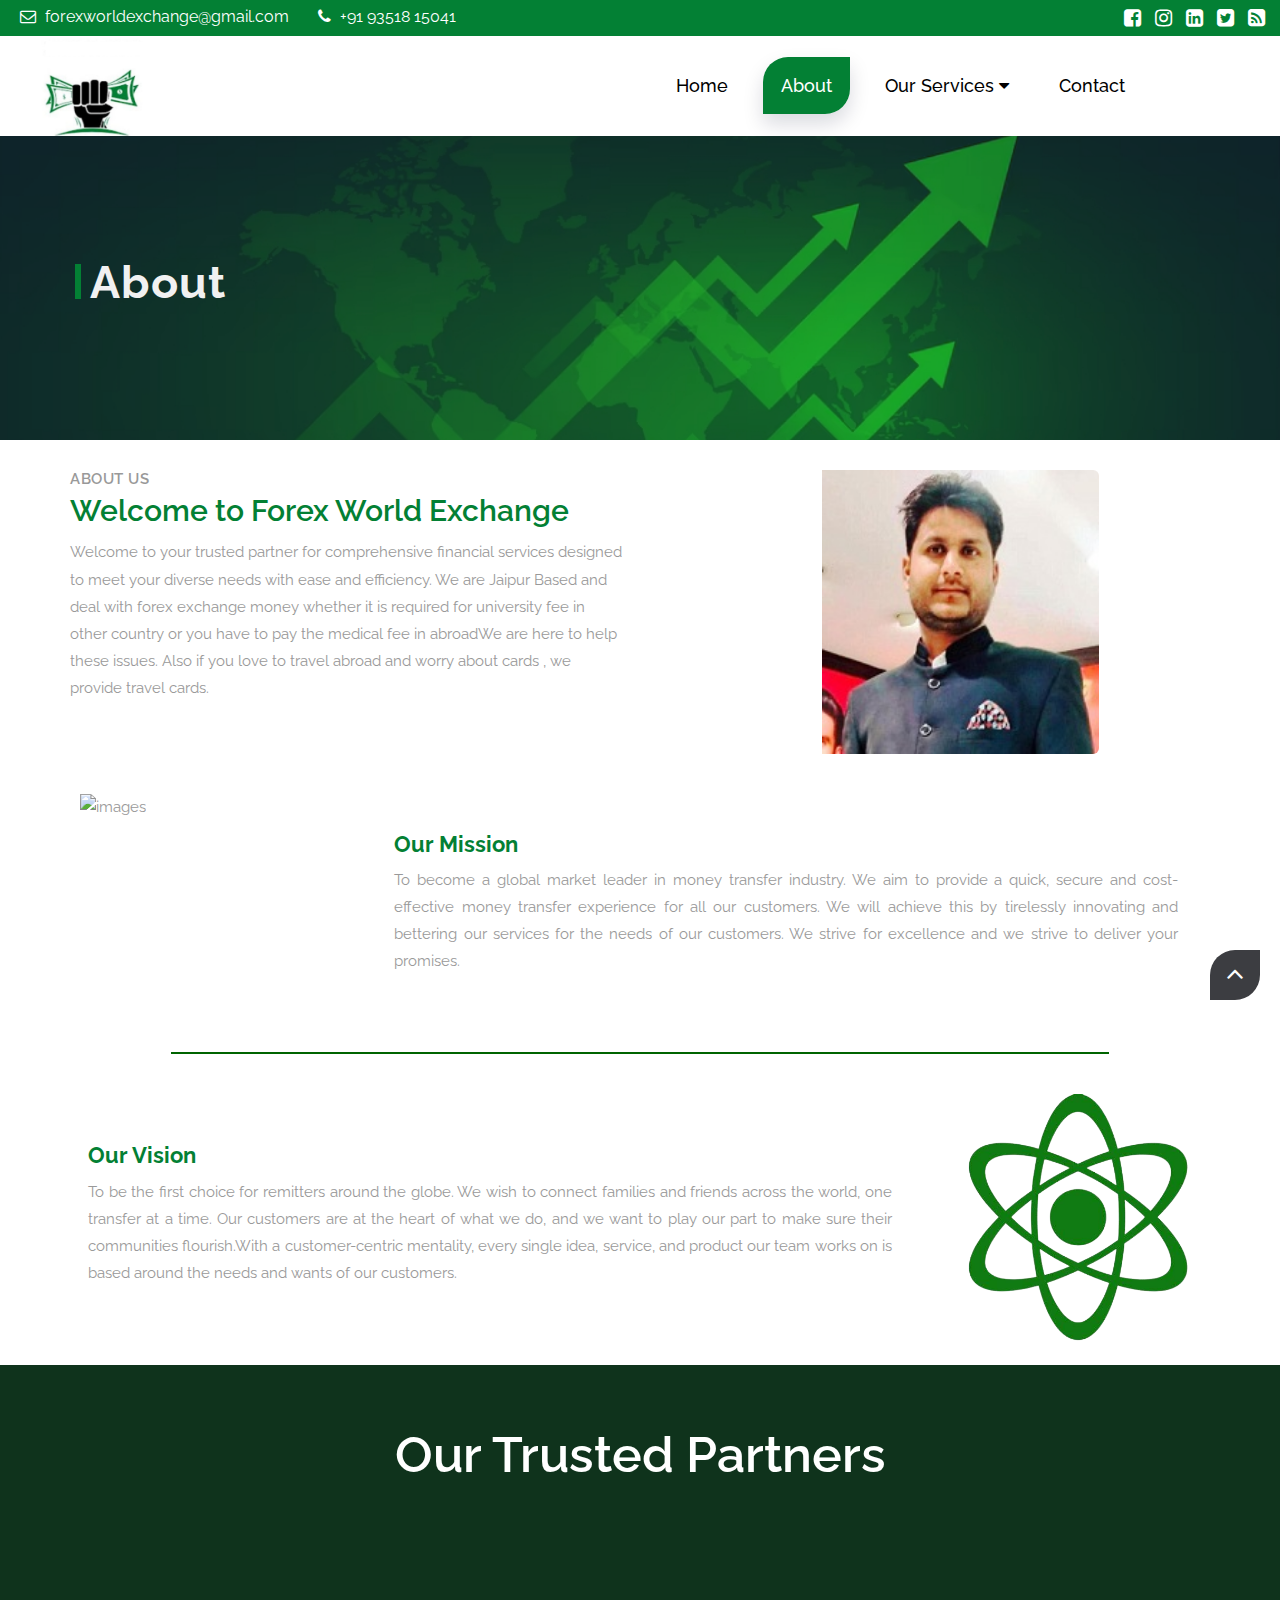
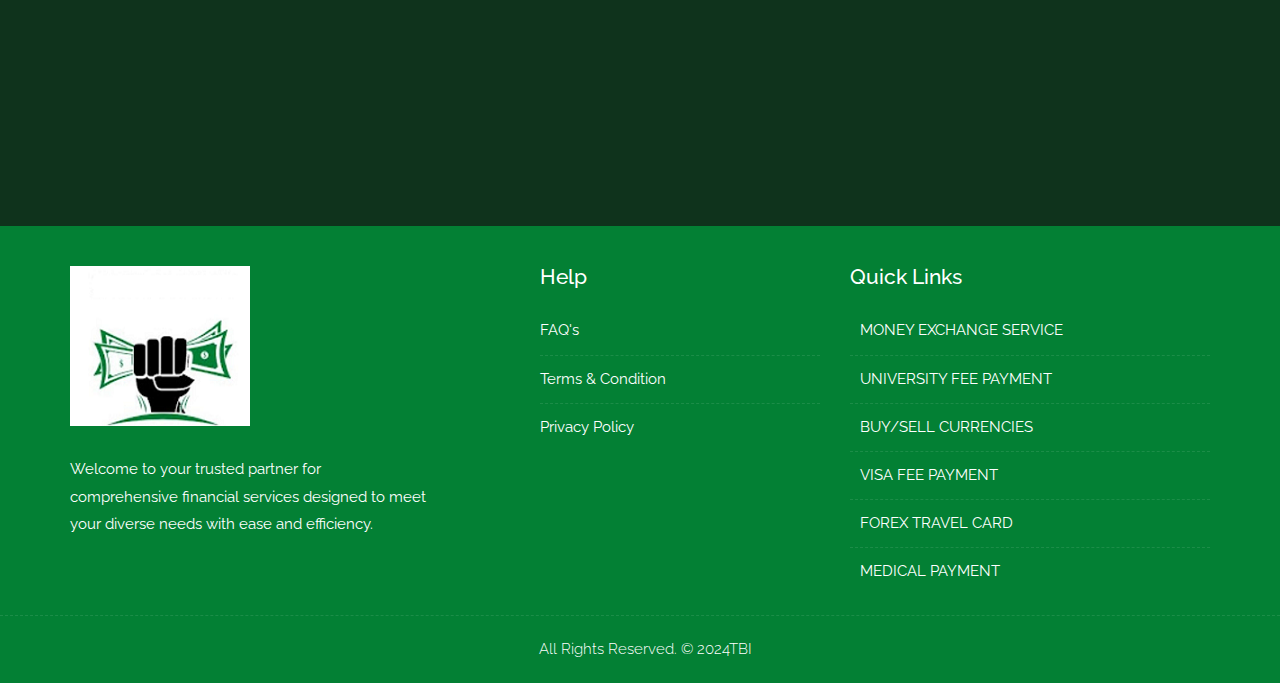
==== commit dad2f176: "hhhhh" ====
--- a/about-us.html
+++ b/about-us.html
@@ -148,23 +148,72 @@
                 <div class="col-md-6">
                     <div class="message-box">
                         <h4>About Us</h4>
-                        <h2>Welcome to Forex World Exchange </h2>
+                        <h1 class="" style="color:#038034; font-weight: 600; font-size: 30px;">Welcome to Forex World Exchange </h1>
                         <p > Welcome to your trusted partner for comprehensive financial services designed to meet your diverse needs with ease and efficiency. We are Jaipur Based and deal with forex exchange money whether it is required for university fee in other country or you have to pay the medical fee in abroadWe are here to help these issues. Also if you love to travel abroad and worry about cards , we provide travel cards. </p>
-                        <a href="#services" class="btn btn-light btn-radius btn-brd grd1">Read More</a>
+                        <!-- <a href="#services" class="btn btn-light btn-radius btn-brd grd1">Read More</a> -->
                     </div><!-- end messagebox -->
                 </div><!-- end col -->
 
                 <div class="col-md-6">
                     <div class="post-media wow fadeIn">
-                        <img src="uploads/owner.jpg" style="max-width: 100%; padding-left: 30%;" alt="" class="img-responsive img-rounded">
+                        <img src="uploads/owner.jpg" style="max-width: 80%; padding-left: 30%;" alt="" class="img-responsive img-rounded">
                         <!-- <a href="http://www.youtube.com/watch?v=nrJtHemSPW4" data-rel="prettyPhoto[gal]" class="playbutton"><i class="flaticon-play-button"></i></a> -->
                     </div><!-- end media -->
                 </div><!-- end col -->
             </div><!-- end row -->
-
+      
            
         </div>
+         <!-- <hr style="border:1px solid darkgreen;"> -->
     </div>
+    
+
+
+
+    <section class="flat-about"  style=" text-align: justify !important;" >
+                <div class="container">
+                    <div class="row wrap-item flex">                      
+                       
+                        <div class="col-lg-12 col-md-12 "   style="padding-bottom:20px">
+                            <div class="box ">
+                             <div class="row no-gutters">
+                               <div class="col-md-3  ">
+                                    <img  src="images/icon/Mission.png" alt="images" height="250px" width="250px" style="margin: 10px;"> 
+                                </div>
+                                <div class="col-md-9" style="padding:4%;">
+                                   <div class="">
+                                       <h2 class="" style="color:#038034; font-weight: 700;">Our Mission</h2>
+                                       <p class="text-color-2" >To become a global market leader in money transfer industry. We aim to provide a quick, secure and cost-effective money transfer experience for all our customers. We will achieve this by tirelessly innovating and bettering our services for the needs of our customers. We strive for excellence and we strive to deliver your promises.</p>
+                                      
+                                       
+                                    </div>
+                                 </div>
+                                </div>
+                               </div>
+                        </div>
+
+                         <hr style="border:1px solid darkgreen; width: 80%">
+                        <div class="col-lg-12 col-md-12 "  style="padding:20px 0px" >
+                            <div class="box">
+                             <div class="row no-gutters">
+                               
+                                <div class="col-md-6 col-lg-9"style="padding:4%;">
+                                   <div class="">
+                               <h2 class="" style="color:#038034; font-weight: 700; font-size:;">Our Vision</h2>
+                                <p class="text-color-2 p-3">To be the first choice for remitters around the globe. We wish to connect families and friends across the world, one transfer at a time. Our customers are at the heart of what we do, and we want to play our part to make sure their communities flourish.With a customer-centric mentality, every single idea, service, and product our team works on is based around the needs and wants of our customers.</p>
+                                </div>
+                                 </div>
+                                 <div class="col-md-6 col-lg-3 center p-3 m-auto  ">
+                                    <img class=""  src="images/icon/vission.png" alt="images" height="250px" width="250px">  
+                                 </div>
+                                </div>
+                               </div>
+</div>
+                    
+</div>
+</div>
+</section>
+
 
 
 
@@ -222,100 +271,37 @@
       </div>
     </div>
 </div>
-
-        <div id="testimonials" style="background-color:#0f331c;" class="parallax section db parallax-off" style="background-image:url('uploads/parallax_03.jpg');">
-        <div class="container" >
-            <div class="section-title text-center">
-                <h3>Testimonials</h3>
-                <p class="lead">We thanks for all our awesome testimonials! There are hundreds of our happy customers! <br>Let's see what others say about GoodWEB Solutions website template!</p>
-            </div><!-- end title -->
-
-            <div class="row">
-                <div class="col-md-12 col-sm-12">
-                    <div class="testi-carousel owl-carousel owl-theme">
-                        <div class="testimonial clearfix">
-                            <div class="desc">
-                                <h3><i class="fa fa-quote-left"></i> Wonderful Support!</h3>
-                                <p class="lead">They have got my project on time with the competition with a sed highly skilled, and experienced & professional team.</p>
-                            </div>
-                            <div class="testi-meta">
-                                <img src="uploads/testi_01.png" alt="" class="img-responsive alignleft">
-                                <h4>James Fernando <small>- Manager of Racer</small></h4>
-                            </div>
-                            <!-- end testi-meta -->
-                        </div>
-                        <!-- end testimonial -->
-
-                        <div class="testimonial clearfix">
-                            <div class="desc">
-                                <h3><i class="fa fa-quote-left"></i> Awesome Services!</h3>
-                                <p class="lead">Explain to you how all this mistaken idea of denouncing pleasure and praising pain was born and I will give you completed.</p>
-                            </div>
-                            <div class="testi-meta">
-                                <img src="uploads/testi_02.png" alt="" class="img-responsive alignleft">
-                                <h4>Jacques Philips <small>- Designer</small></h4>
-                            </div>
-                            <!-- end testi-meta -->
-                        </div>
-                        <!-- end testimonial -->
-
-                        <div class="testimonial clearfix">
-                            <div class="desc">
-                                <h3><i class="fa fa-quote-left"></i> Great & Talented Team!</h3>
-                                <p class="lead">The master-builder of human happines no one rejects, dislikes avoids pleasure itself, because it is very pursue pleasure. </p>
-                            </div>
-                            <div class="testi-meta">
-                                <img src="uploads/testi_03.png" alt="" class="img-responsive alignleft">
-                                <h4>Venanda Mercy <small>- Newyork City</small></h4>
-                            </div>
-                            <!-- end testi-meta -->
-                        </div>
-                        <!-- end testimonial -->
-                        <div class="testimonial clearfix">
-                            <div class="desc">
-                                <h3><i class="fa fa-quote-left"></i> Wonderful Support!</h3>
-                                <p class="lead">They have got my project on time with the competition with a sed highly skilled, and experienced & professional team.</p>
-                            </div>
-                            <div class="testi-meta">
-                                <img src="uploads/testi_01.png" alt="" class="img-responsive alignleft">
-                                <h4>James Fernando <small>- Manager of Racer</small></h4>
-                            </div>
-                            <!-- end testi-meta -->
-                        </div>
-                        <!-- end testimonial -->
-
-                        <div class="testimonial clearfix">
-                            <div class="desc">
-                                <h3><i class="fa fa-quote-left"></i> Awesome Services!</h3>
-                                <p class="lead">Explain to you how all this mistaken idea of denouncing pleasure and praising pain was born and I will give you completed.</p>
-                            </div>
-                            <div class="testi-meta">
-                                <img src="uploads/testi_02.png" alt="" class="img-responsive alignleft">
-                                <h4>Jacques Philips <small>- Designer</small></h4>
-                            </div>
-                            <!-- end testi-meta -->
-                        </div>
-                        <!-- end testimonial -->
-
-                        <div class="testimonial clearfix">
-                            <div class="desc">
-                                <h3><i class="fa fa-quote-left"></i> Great & Talented Team!</h3>
-                                <p class="lead">The master-builder of human happines no one rejects, dislikes avoids pleasure itself, because it is very pursue pleasure. </p>
-                            </div>
-                            <div class="testi-meta">
-                                <img src="uploads/testi_03.png" alt="" class="img-responsive alignleft">
-                                <h4>Venanda Mercy <small>- Newyork City</small></h4>
-                            </div>
-                            <!-- end testi-meta -->
-                        </div><!-- end testimonial -->
-                    </div><!-- end carousel -->
-                </div><!-- end col -->
-            </div><!-- end row -->
-
+       <div class=""  style="background-color:#0f331c; padding: 50px 10px;">
+        <div class="container">
+            <div>
+                <h2 style="color:#fff; padding: 10px 0px 10px 0px; align-items: center; margin:auto;  font-size: 50px; font-weight:600" class="text-center">  Our Trusted Partners</h2>
+              
+            </div>
+            <div style="padding: 80px 1px 40px 0px;">
+                
             
-
-        </div><!-- end container -->
-    </div><!-- end section -->
+           <div class="row logos">
+                <div class="col-md-2 col-sm-2 col-xs-6 wow fadeInUp" style="visibility: visible; animation-name: fadeInUp;">
+                    <a href="#"><img src="uploads/logo_01.png" alt="" class="img-repsonsive"></a>
+                </div>
+                <div class="col-md-2 col-sm-2 col-xs-6 wow fadeInUp" style="visibility: visible; animation-name: fadeInUp;">
+                    <a href="#"><img src="uploads/logo_02.png" alt="" class="img-repsonsive"></a>
+                </div>
+                <div class="col-md-2 col-sm-2 col-xs-6 wow fadeInUp" style="visibility: visible; padding-top: 40px; animation-name: fadeInUp;">
+                    <a href="#"><img src="uploads/logo_03.png" alt="" class="img-repsonsive"></a>
+                </div>
+                <div class="col-md-2 col-sm-2 col-xs-6 wow fadeInUp" style="visibility: visible;padding-top: 20px; animation-name: fadeInUp;">
+                    <a href="#"><img src="uploads/logo_04.png" alt="" class="img-repsonsive"></a>
+                </div>
+                <div class="col-md-2 col-sm-2 col-xs-6 wow fadeInUp" style="visibility: visible; margin-top: -20px;  animation-name: fadeInUp;">
+                    <a href="#"><img src="uploads/logo_05.png" alt=""  class="img-repsonsive"></a>
+                </div>
+                <div class="col-md-2 col-sm-2 col-xs-6 wow fadeInUp" style="visibility: visible;padding-top: 10px;  animation-name: fadeInUp;">
+                    <a href="#"><img src="uploads/logo_06.png" alt="" class="img-repsonsive"></a>
+                </div>
+            </div>
+        </div></div>
+    </div>
 
     <footer class="footer">
         <div class="container">
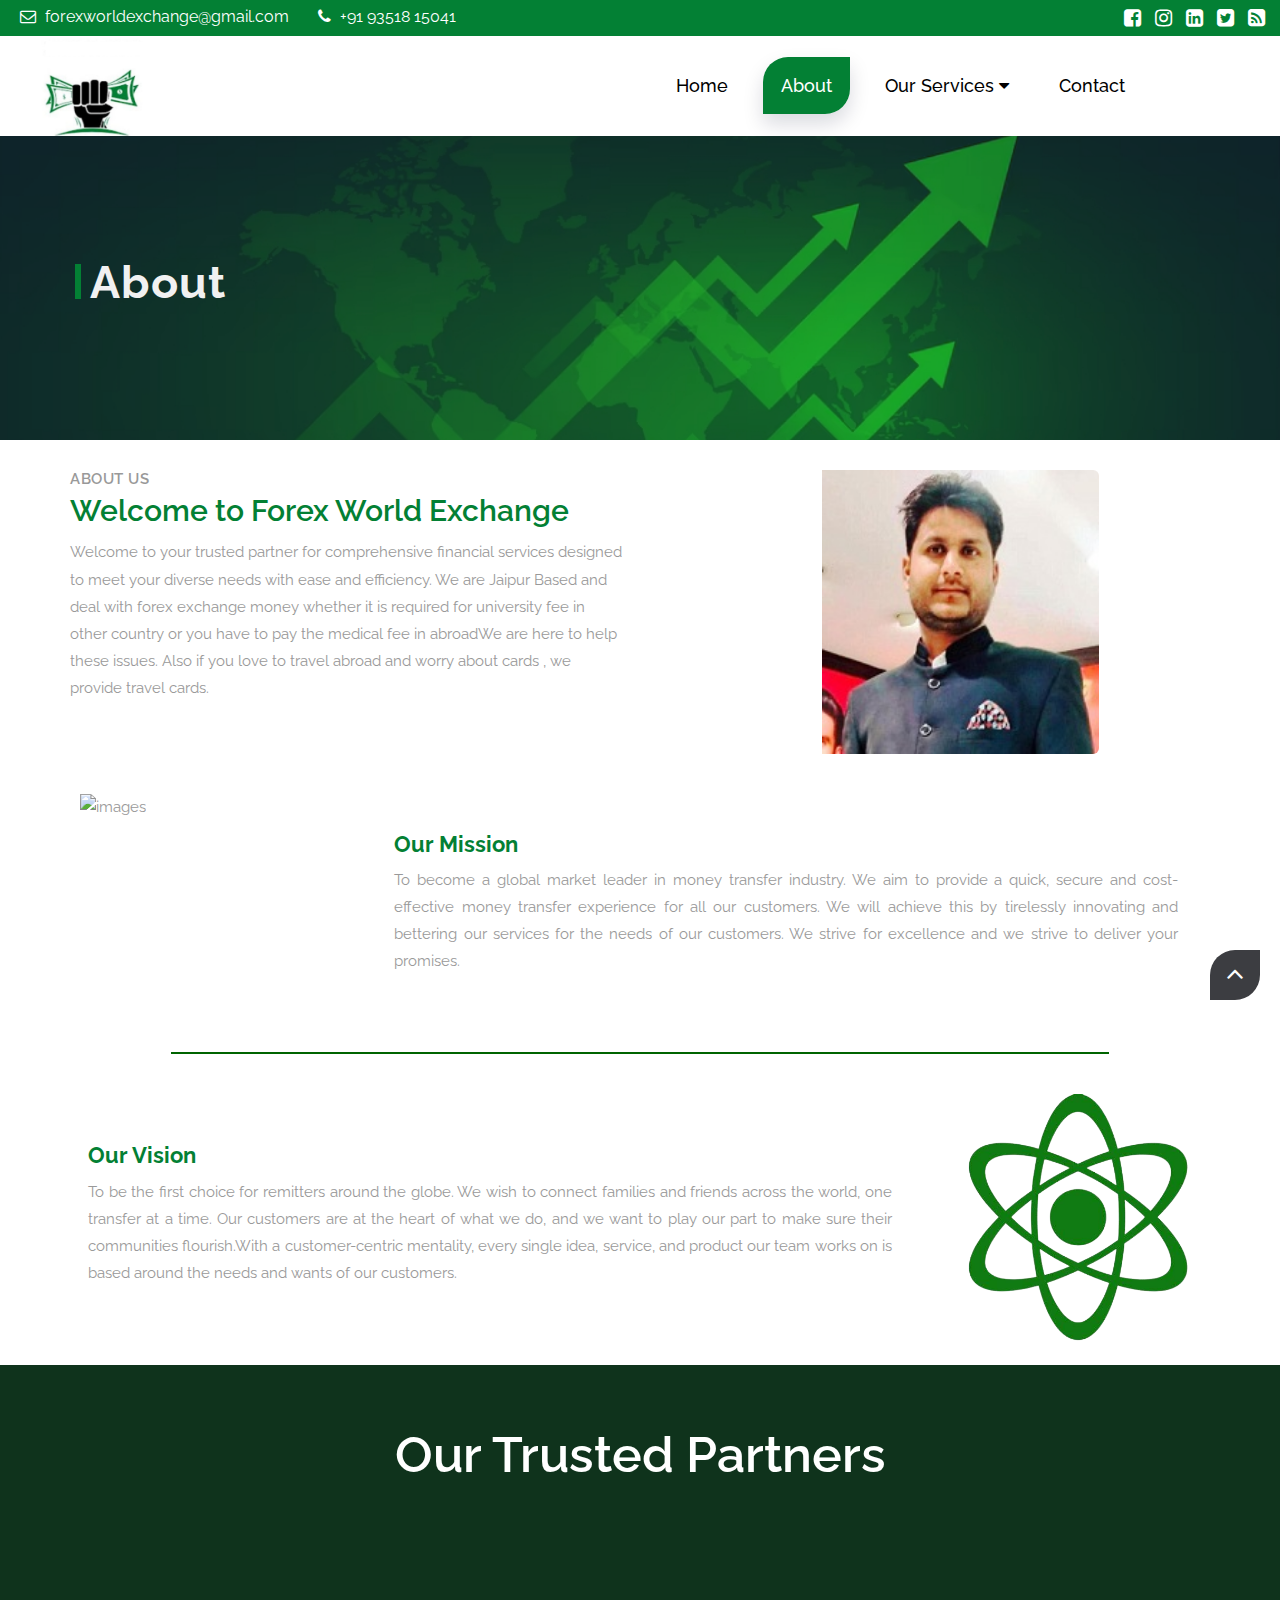
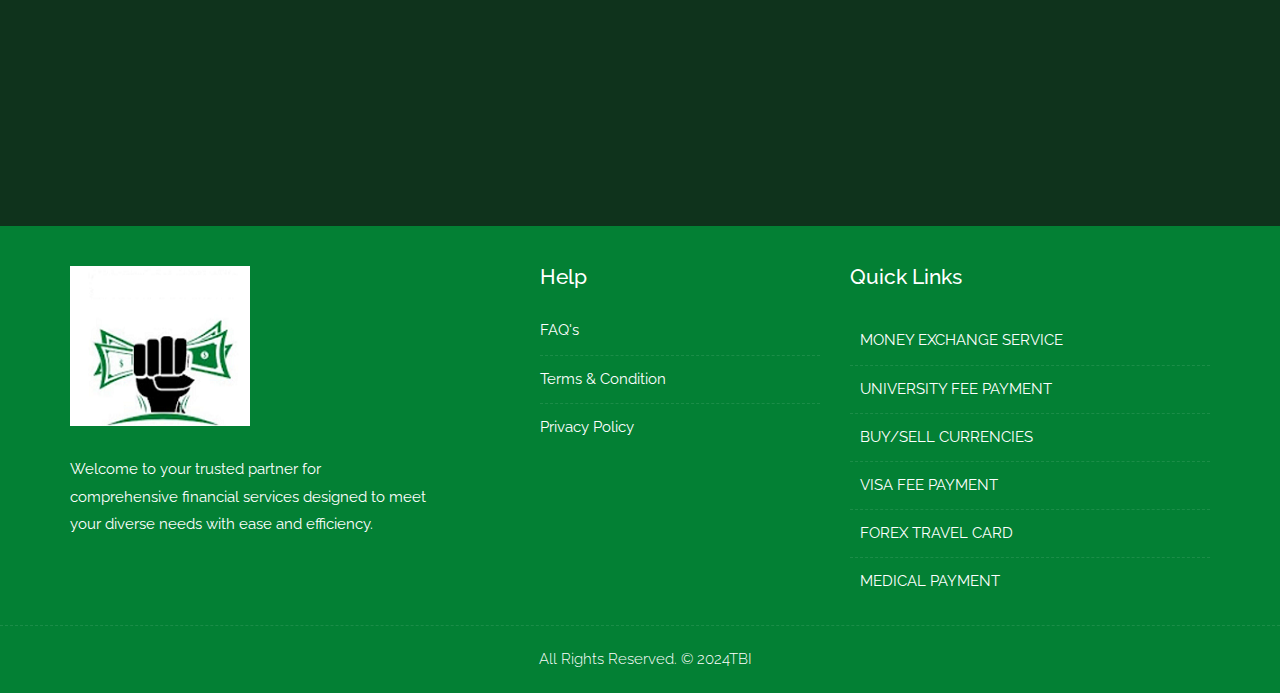
==== commit e23f0d45: "hhh" ====
--- a/about-us.html
+++ b/about-us.html
@@ -303,6 +303,7 @@
         </div></div>
     </div>
 
+
     <footer class="footer">
         <div class="container">
             <div class="row">
@@ -311,8 +312,8 @@
                         <div class="widget-title">
                             <img src="images/logos/logo-2.png" alt="" />
                         </div>
-                        <p> Welcome to your trusted partner for comprehensive financial services designed to meet your diverse needs with ease and efficiency.</p>
-
+                        <p style="color:#fff"> Welcome to your trusted partner for comprehensive financial services designed to meet your diverse needs with ease and efficiency.</p>
+                        
                     </div><!-- end clearfix -->
                 </div><!-- end col -->
 
@@ -325,9 +326,9 @@
                         <ul class="footer-links hov" style="padding-left: 80px;">
                             <!-- <li><a href="#">Help <span class="icon icon-arrow-right2"></span></a></li> -->
 
-                            <li><a href="#">FAQ's<span class="icon icon-arrow-right2"></span></a></li>
-                            <li><a href="#">Terms & Condition <span class="icon icon-arrow-right2"></span></a></li>
-                            <li><a href="#"> Privacy Policy  <span class="icon icon-arrow-right2"></span></a></li>
+                            <li><a href="Faq.html">FAQ's<span class="icon icon-arrow-right2"></span></a></li>
+                            <li><a href="term.html">Terms & Condition <span class="icon icon-arrow-right2"></span></a></li>
+                            <li><a href="Privacy.html"> Privacy Policy  <span class="icon icon-arrow-right2"></span></a></li>
                             <!-- <li><a href="#">Faq <span class="icon icon-arrow-right2"></span></a></li>
                             <li><a href="#">Contact <span class="icon icon-arrow-right2"></span></a></li> -->
                         </ul><!-- end links -->
@@ -349,19 +350,20 @@
                         </div>  --> 
 
                         <div class="widget clearfix">
-                        <div class="widget-title">
+                        <div class="widget-title" style="padding-bottom:10px">
                             <h3>Quick Links</h3>
                         </div>
 
-                        <ul class="footer-links hov">
-                            <li><a href="#"> Money exchange Service    <span class="icon icon-arrow-right2"></span></a></li>
-
-                            <li><a href="#">University Fee Payment <span class="icon icon-arrow-right2"></span></a></li>
-                            <li><a href="#"> Buy/Sell currencies<span class="icon icon-arrow-right2"></span></a></li>
-                            <li><a href="#">  Visa Fee payment <span class="icon icon-arrow-right2"></span></a></li>
+                        <ul class="footer-links hov" > 
+                           
+                            <li><a href="Money-exchange-Service.html">  Money exchange Service  <span class="icon icon-arrow-right2"></span></a></li>
+
+                            <li><a href="UNIVERSITY-FEE-PAYMENT.html">University Fee Payment <span class="icon icon-arrow-right2"></span></a></li>
+                            <li><a href="BUY-SELL-CURRENCIES.html">Buy/Sell currencies<span class="icon icon-arrow-right2"></span></a></li>
+                           <li><a href="VISA-FEE-PAYMENT.html">  Visa Fee payment <span class="icon icon-arrow-right2"></span></a></li>
                             
-                            <li><a href="#"> Forex travel card<span class="icon icon-arrow-right2"></span></a></li>
-                            <li><a href="#"> Medical Payment <span class="icon icon-arrow-right2"></span></a></li>
+                            <li><a href="FOREX-TRAVEL-CARD.html"> Forex travel card<span class="icon icon-arrow-right2"></span></a></li>
+                            <li><a href="MEDICAL-PAYMENT.html ">Medical Payment <span class="icon icon-arrow-right2"></span></a></li>
                         </ul><!-- end links -->
                     </div><!-- end clearfix -->                      
                     </div><!-- end clearfix -->
@@ -369,7 +371,6 @@
             </div><!-- end row -->
         </div><!-- end container -->
     </footer><!-- end footer -->
-
     <div class="copyrights">
         <div class="container">
             <div class="footer-distributed">
@@ -388,6 +389,8 @@
     <script src="js/all.js"></script>
     <!-- ALL PLUGINS -->
     <script src="js/custom.js"></script>
+    <script src="script.js"></script>
+
     <script src="js/portfolio.js"></script>
     <script src="js/hoverdir.js"></script>    
 
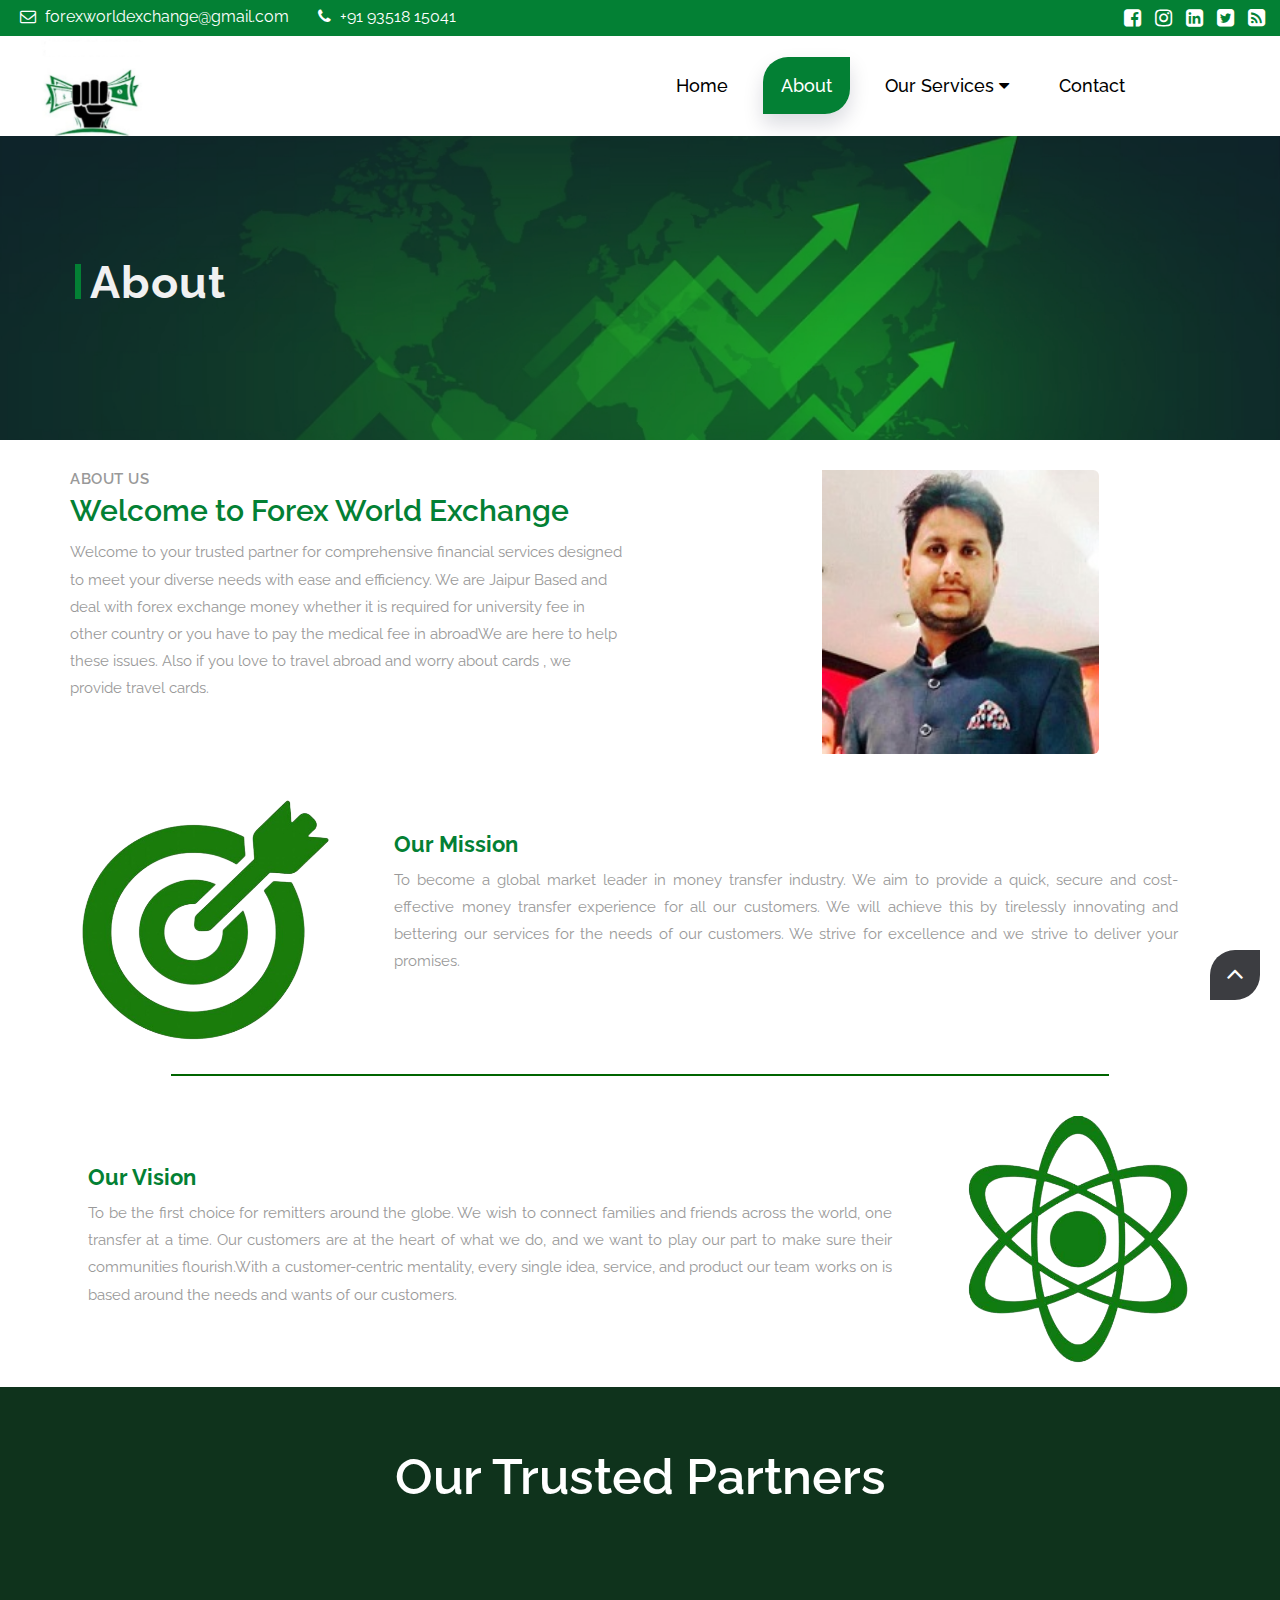
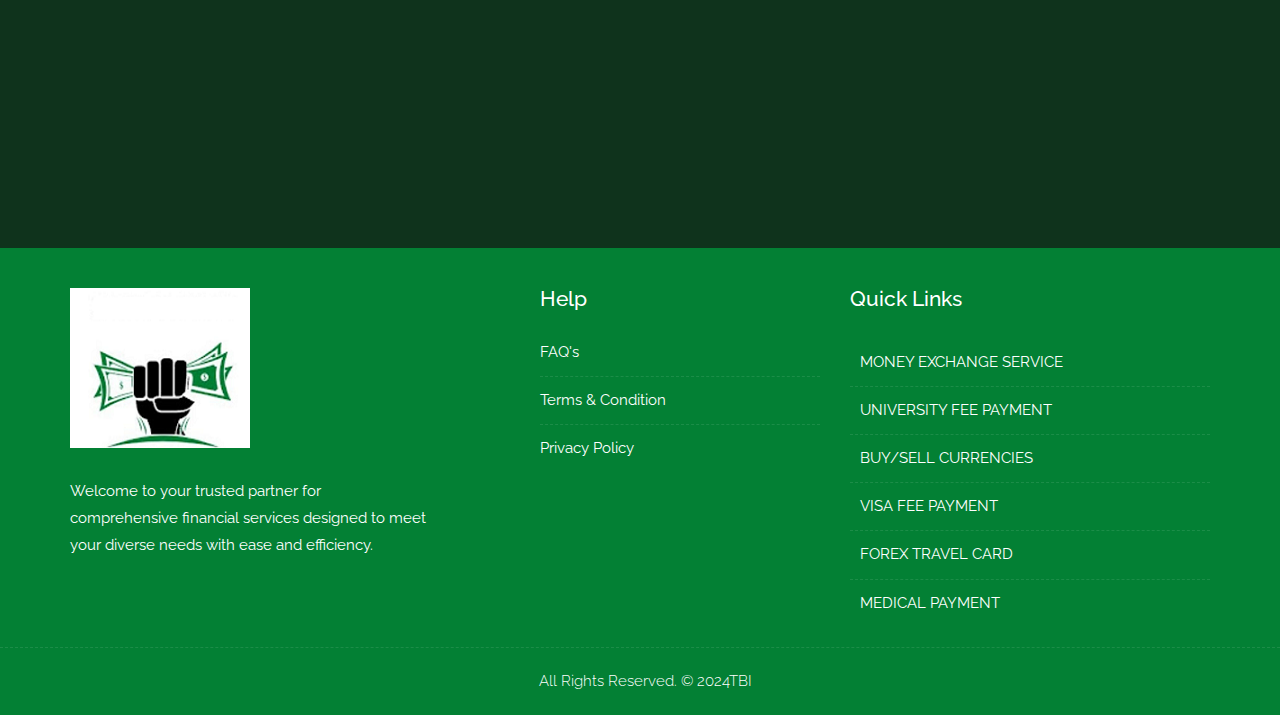
==== commit 56b09ec6: "ggg" ====
--- a/about-us.html
+++ b/about-us.html
@@ -178,7 +178,7 @@
                             <div class="box ">
                              <div class="row no-gutters">
                                <div class="col-md-3  ">
-                                    <img  src="images/icon/Mission.png" alt="images" height="250px" width="250px" style="margin: 10px;"> 
+                                    <img  src="images/icon/mission.png"  onerror="this.src='https://github.com/Puja202401/newforex/blob/gh-pages/mission.png" alt="images" height="250px" width="250px" style="margin: 10px;"> 
                                 </div>
                                 <div class="col-md-9" style="padding:4%;">
                                    <div class="">
